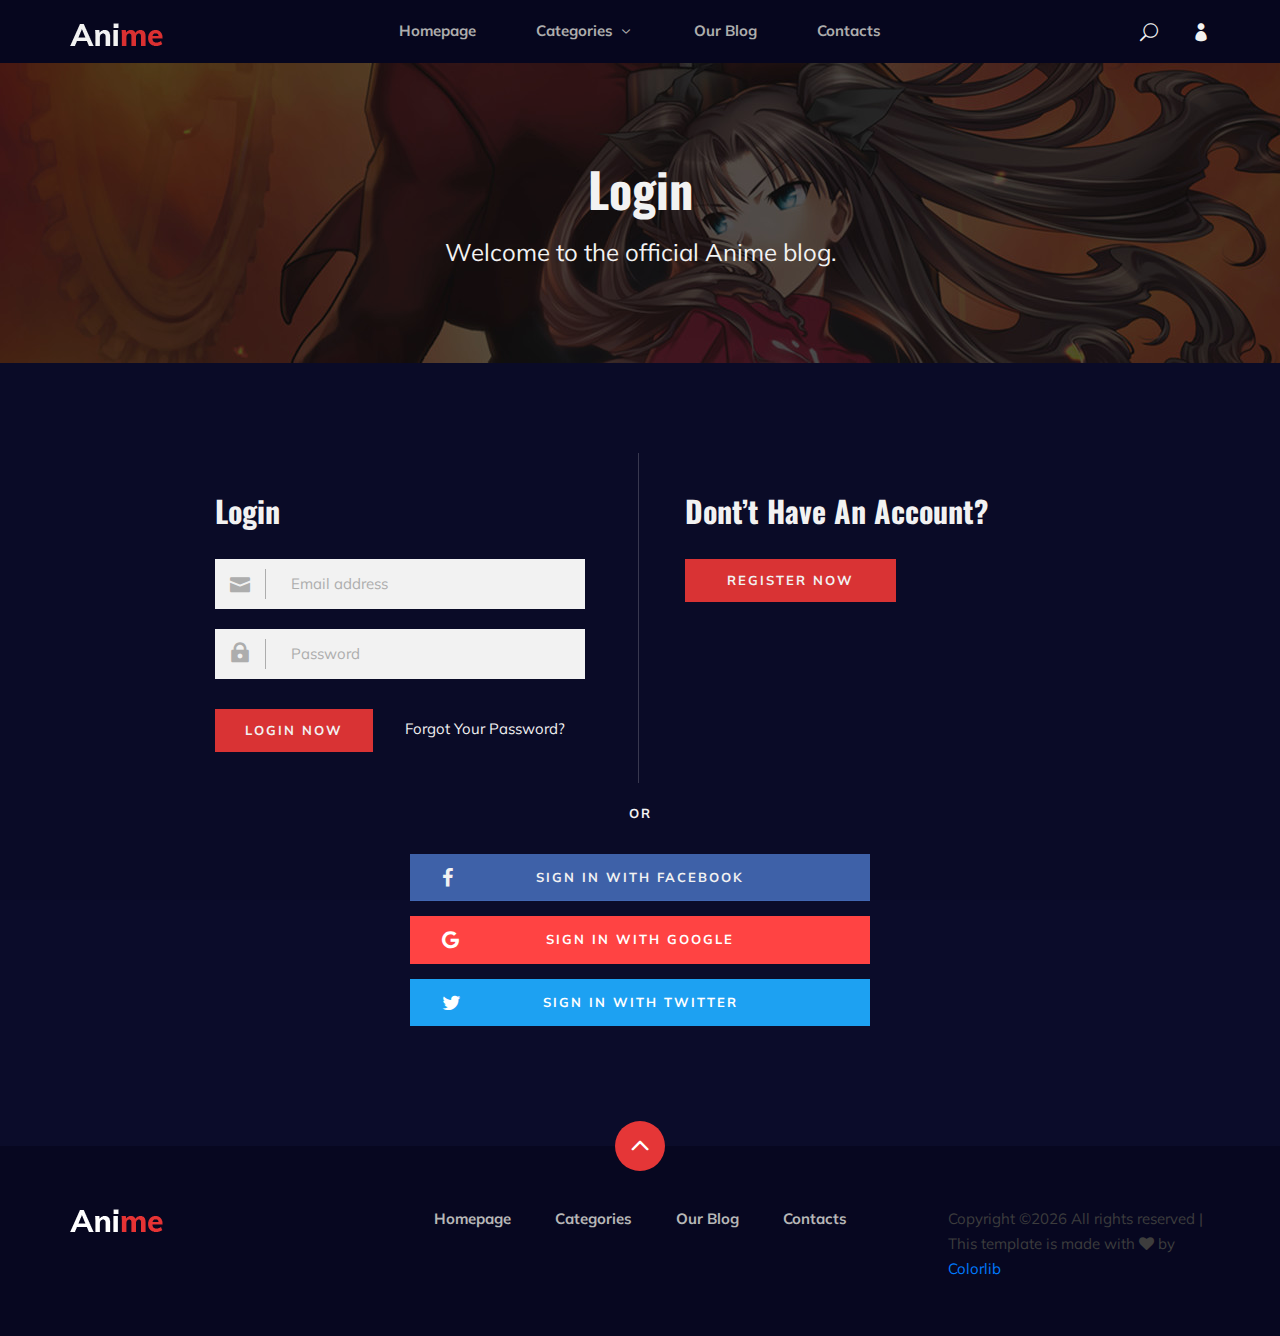
==== login.html @ e021c266 "Add files via upload" ====
<!DOCTYPE html>
<html lang="zxx">

<head>
    <meta charset="UTF-8">
    <meta name="description" content="Anime Template">
    <meta name="keywords" content="Anime, unica, creative, html">
    <meta name="viewport" content="width=device-width, initial-scale=1.0">
    <meta http-equiv="X-UA-Compatible" content="ie=edge">
    <title>Anime | Template</title>

    <!-- Google Font -->
    <link href="https://fonts.googleapis.com/css2?family=Oswald:wght@300;400;500;600;700&display=swap" rel="stylesheet">
    <link href="https://fonts.googleapis.com/css2?family=Mulish:wght@300;400;500;600;700;800;900&display=swap"
    rel="stylesheet">

    <!-- Css Styles -->
    <link rel="stylesheet" href="css/bootstrap.min.css" type="text/css">
    <link rel="stylesheet" href="css/font-awesome.min.css" type="text/css">
    <link rel="stylesheet" href="css/elegant-icons.css" type="text/css">
    <link rel="stylesheet" href="css/plyr.css" type="text/css">
    <link rel="stylesheet" href="css/nice-select.css" type="text/css">
    <link rel="stylesheet" href="css/owl.carousel.min.css" type="text/css">
    <link rel="stylesheet" href="css/slicknav.min.css" type="text/css">
    <link rel="stylesheet" href="css/style.css" type="text/css">
</head>

<body>
    <!-- Page Preloder -->
    <div id="preloder">
        <div class="loader"></div>
    </div>

    <!-- Header Section Begin -->
    <header class="header">
        <div class="container">
            <div class="row">
                <div class="col-lg-2">
                    <div class="header__logo">
                        <a href="./index.html">
                            <img src="img/logo.png" alt="">
                        </a>
                    </div>
                </div>
                <div class="col-lg-8">
                    <div class="header__nav">
                        <nav class="header__menu mobile-menu">
                            <ul>
                                <li><a href="./index.html">Homepage</a></li>
                                <li><a href="./categories.html">Categories <span class="arrow_carrot-down"></span></a>
                                    <ul class="dropdown">
                                        <li><a href="./categories.html">Categories</a></li>
                                        <li><a href="./anime-details.html">Anime Details</a></li>
                                        <li><a href="./anime-watching.html">Anime Watching</a></li>
                                        <li><a href="./blog-details.html">Blog Details</a></li>
                                        <li><a href="./signup.html">Sign Up</a></li>
                                        <li><a href="./login.html">Login</a></li>
                                    </ul>
                                </li>
                                <li><a href="./blog.html">Our Blog</a></li>
                                <li><a href="#">Contacts</a></li>
                            </ul>
                        </nav>
                    </div>
                </div>
                <div class="col-lg-2">
                    <div class="header__right">
                        <a href="#" class="search-switch"><span class="icon_search"></span></a>
                        <a href="./login.html"><span class="icon_profile"></span></a>
                    </div>
                </div>
            </div>
            <div id="mobile-menu-wrap"></div>
        </div>
    </header>
    <!-- Header End -->

    <!-- Normal Breadcrumb Begin -->
    <section class="normal-breadcrumb set-bg" data-setbg="img/normal-breadcrumb.jpg">
        <div class="container">
            <div class="row">
                <div class="col-lg-12 text-center">
                    <div class="normal__breadcrumb__text">
                        <h2>Login</h2>
                        <p>Welcome to the official Anime blog.</p>
                    </div>
                </div>
            </div>
        </div>
    </section>
    <!-- Normal Breadcrumb End -->

    <!-- Login Section Begin -->
    <section class="login spad">
        <div class="container">
            <div class="row">
                <div class="col-lg-6">
                    <div class="login__form">
                        <h3>Login</h3>
                        <form action="#">
                            <div class="input__item">
                                <input type="text" placeholder="Email address">
                                <span class="icon_mail"></span>
                            </div>
                            <div class="input__item">
                                <input type="text" placeholder="Password">
                                <span class="icon_lock"></span>
                            </div>
                            <button type="submit" class="site-btn">Login Now</button>
                        </form>
                        <a href="#" class="forget_pass">Forgot Your Password?</a>
                    </div>
                </div>
                <div class="col-lg-6">
                    <div class="login__register">
                        <h3>Dont’t Have An Account?</h3>
                        <a href="#" class="primary-btn">Register Now</a>
                    </div>
                </div>
            </div>
            <div class="login__social">
                <div class="row d-flex justify-content-center">
                    <div class="col-lg-6">
                        <div class="login__social__links">
                            <span>or</span>
                            <ul>
                                <li><a href="#" class="facebook"><i class="fa fa-facebook"></i> Sign in With
                                Facebook</a></li>
                                <li><a href="#" class="google"><i class="fa fa-google"></i> Sign in With Google</a></li>
                                <li><a href="#" class="twitter"><i class="fa fa-twitter"></i> Sign in With Twitter</a>
                                </li>
                            </ul>
                        </div>
                    </div>
                </div>
            </div>
        </div>
    </section>
    <!-- Login Section End -->

    <!-- Footer Section Begin -->
    <footer class="footer">
        <div class="page-up">
            <a href="#" id="scrollToTopButton"><span class="arrow_carrot-up"></span></a>
        </div>
        <div class="container">
            <div class="row">
                <div class="col-lg-3">
                    <div class="footer__logo">
                        <a href="./index.html"><img src="img/logo.png" alt=""></a>
                    </div>
                </div>
                <div class="col-lg-6">
                    <div class="footer__nav">
                        <ul>
                            <li class="active"><a href="./index.html">Homepage</a></li>
                            <li><a href="./categories.html">Categories</a></li>
                            <li><a href="./blog.html">Our Blog</a></li>
                            <li><a href="#">Contacts</a></li>
                        </ul>
                    </div>
                </div>
                <div class="col-lg-3">
                    <p><!-- Link back to Colorlib can't be removed. Template is licensed under CC BY 3.0. -->
                      Copyright &copy;<script>document.write(new Date().getFullYear());</script> All rights reserved | This template is made with <i class="fa fa-heart" aria-hidden="true"></i> by <a href="https://colorlib.com" target="_blank">Colorlib</a>
                      <!-- Link back to Colorlib can't be removed. Template is licensed under CC BY 3.0. --></p>

                  </div>
              </div>
          </div>
      </footer>
      <!-- Footer Section End -->

      <!-- Search model Begin -->
      <div class="search-model">
        <div class="h-100 d-flex align-items-center justify-content-center">
            <div class="search-close-switch"><i class="icon_close"></i></div>
            <form class="search-model-form">
                <input type="text" id="search-input" placeholder="Search here.....">
            </form>
        </div>
    </div>
    <!-- Search model end -->

    <!-- Js Plugins -->
    <script src="js/jquery-3.3.1.min.js"></script>
    <script src="js/bootstrap.min.js"></script>
    <script src="js/player.js"></script>
    <script src="js/jquery.nice-select.min.js"></script>
    <script src="js/mixitup.min.js"></script>
    <script src="js/jquery.slicknav.js"></script>
    <script src="js/owl.carousel.min.js"></script>
    <script src="js/main.js"></script>


</body>

</html>
---- css/elegant-icons.css ----
@font-face {
	font-family: 'ElegantIcons';
	src:url('../fonts/ElegantIcons.eot');
	src:url('../fonts/ElegantIcons.eot?#iefix') format('embedded-opentype'),
		url('../fonts/ElegantIcons.woff') format('woff'),
		url('../fonts/ElegantIcons.ttf') format('truetype'),
		url('../fonts/ElegantIcons.svg#ElegantIcons') format('svg');
	font-weight: normal;
	font-style: normal;
}

/* Use the following CSS code if you want to use data attributes for inserting your icons */
[data-icon]:before {
	font-family: 'ElegantIcons';
	content: attr(data-icon);
	speak: none;
	font-weight: normal;
	font-variant: normal;
	text-transform: none;
	line-height: 1;
	-webkit-font-smoothing: antialiased;
	-moz-osx-font-smoothing: grayscale;
}

/* Use the following CSS code if you want to have a class per icon */
/*
Instead of a list of all class selectors,
you can use the generic selector below, but it's slower:
[class*="your-class-prefix"] {
*/
.arrow_up, .arrow_down, .arrow_left, .arrow_right, .arrow_left-up, .arrow_right-up, .arrow_right-down, .arrow_left-down, .arrow-up-down, .arrow_up-down_alt, .arrow_left-right_alt, .arrow_left-right, .arrow_expand_alt2, .arrow_expand_alt, .arrow_condense, .arrow_expand, .arrow_move, .arrow_carrot-up, .arrow_carrot-down, .arrow_carrot-left, .arrow_carrot-right, .arrow_carrot-2up, .arrow_carrot-2down, .arrow_carrot-2left, .arrow_carrot-2right, .arrow_carrot-up_alt2, .arrow_carrot-down_alt2, .arrow_carrot-left_alt2, .arrow_carrot-right_alt2, .arrow_carrot-2up_alt2, .arrow_carrot-2down_alt2, .arrow_carrot-2left_alt2, .arrow_carrot-2right_alt2, .arrow_triangle-up, .arrow_triangle-down, .arrow_triangle-left, .arrow_triangle-right, .arrow_triangle-up_alt2, .arrow_triangle-down_alt2, .arrow_triangle-left_alt2, .arrow_triangle-right_alt2, .arrow_back, .icon_minus-06, .icon_plus, .icon_close, .icon_check, .icon_minus_alt2, .icon_plus_alt2, .icon_close_alt2, .icon_check_alt2, .icon_zoom-out_alt, .icon_zoom-in_alt, .icon_search, .icon_box-empty, .icon_box-selected, .icon_minus-box, .icon_plus-box, .icon_box-checked, .icon_circle-empty, .icon_circle-slelected, .icon_stop_alt2, .icon_stop, .icon_pause_alt2, .icon_pause, .icon_menu, .icon_menu-square_alt2, .icon_menu-circle_alt2, .icon_ul, .icon_ol, .icon_adjust-horiz, .icon_adjust-vert, .icon_document_alt, .icon_documents_alt, .icon_pencil, .icon_pencil-edit_alt, .icon_pencil-edit, .icon_folder-alt, .icon_folder-open_alt, .icon_folder-add_alt, .icon_info_alt, .icon_error-oct_alt, .icon_error-circle_alt, .icon_error-triangle_alt, .icon_question_alt2, .icon_question, .icon_comment_alt, .icon_chat_alt, .icon_vol-mute_alt, .icon_volume-low_alt, .icon_volume-high_alt, .icon_quotations, .icon_quotations_alt2, .icon_clock_alt, .icon_lock_alt, .icon_lock-open_alt, .icon_key_alt, .icon_cloud_alt, .icon_cloud-upload_alt, .icon_cloud-download_alt, .icon_image, .icon_images, .icon_lightbulb_alt, .icon_gift_alt, .icon_house_alt, .icon_genius, .icon_mobile, .icon_tablet, .icon_laptop, .icon_desktop, .icon_camera_alt, .icon_mail_alt, .icon_cone_alt, .icon_ribbon_alt, .icon_bag_alt, .icon_creditcard, .icon_cart_alt, .icon_paperclip, .icon_tag_alt, .icon_tags_alt, .icon_trash_alt, .icon_cursor_alt, .icon_mic_alt, .icon_compass_alt, .icon_pin_alt, .icon_pushpin_alt, .icon_map_alt, .icon_drawer_alt, .icon_toolbox_alt, .icon_book_alt, .icon_calendar, .icon_film, .icon_table, .icon_contacts_alt, .icon_headphones, .icon_lifesaver, .icon_piechart, .icon_refresh, .icon_link_alt, .icon_link, .icon_loading, .icon_blocked, .icon_archive_alt, .icon_heart_alt, .icon_star_alt, .icon_star-half_alt, .icon_star, .icon_star-half, .icon_tools, .icon_tool, .icon_cog, .icon_cogs, .arrow_up_alt, .arrow_down_alt, .arrow_left_alt, .arrow_right_alt, .arrow_left-up_alt, .arrow_right-up_alt, .arrow_right-down_alt, .arrow_left-down_alt, .arrow_condense_alt, .arrow_expand_alt3, .arrow_carrot_up_alt, .arrow_carrot-down_alt, .arrow_carrot-left_alt, .arrow_carrot-right_alt, .arrow_carrot-2up_alt, .arrow_carrot-2dwnn_alt, .arrow_carrot-2left_alt, .arrow_carrot-2right_alt, .arrow_triangle-up_alt, .arrow_triangle-down_alt, .arrow_triangle-left_alt, .arrow_triangle-right_alt, .icon_minus_alt, .icon_plus_alt, .icon_close_alt, .icon_check_alt, .icon_zoom-out, .icon_zoom-in, .icon_stop_alt, .icon_menu-square_alt, .icon_menu-circle_alt, .icon_document, .icon_documents, .icon_pencil_alt, .icon_folder, .icon_folder-open, .icon_folder-add, .icon_folder_upload, .icon_folder_download, .icon_info, .icon_error-circle, .icon_error-oct, .icon_error-triangle, .icon_question_alt, .icon_comment, .icon_chat, .icon_vol-mute, .icon_volume-low, .icon_volume-high, .icon_quotations_alt, .icon_clock, .icon_lock, .icon_lock-open, .icon_key, .icon_cloud, .icon_cloud-upload, .icon_cloud-download, .icon_lightbulb, .icon_gift, .icon_house, .icon_camera, .icon_mail, .icon_cone, .icon_ribbon, .icon_bag, .icon_cart, .icon_tag, .icon_tags, .icon_trash, .icon_cursor, .icon_mic, .icon_compass, .icon_pin, .icon_pushpin, .icon_map, .icon_drawer, .icon_toolbox, .icon_book, .icon_contacts, .icon_archive, .icon_heart, .icon_profile, .icon_group, .icon_grid-2x2, .icon_grid-3x3, .icon_music, .icon_pause_alt, .icon_phone, .icon_upload, .icon_download, .social_facebook, .social_twitter, .social_pinterest, .social_googleplus, .social_tumblr, .social_tumbleupon, .social_wordpress, .social_instagram, .social_dribbble, .social_vimeo, .social_linkedin, .social_rss, .social_deviantart, .social_share, .social_myspace, .social_skype, .social_youtube, .social_picassa, .social_googledrive, .social_flickr, .social_blogger, .social_spotify, .social_delicious, .social_facebook_circle, .social_twitter_circle, .social_pinterest_circle, .social_googleplus_circle, .social_tumblr_circle, .social_stumbleupon_circle, .social_wordpress_circle, .social_instagram_circle, .social_dribbble_circle, .social_vimeo_circle, .social_linkedin_circle, .social_rss_circle, .social_deviantart_circle, .social_share_circle, .social_myspace_circle, .social_skype_circle, .social_youtube_circle, .social_picassa_circle, .social_googledrive_alt2, .social_flickr_circle, .social_blogger_circle, .social_spotify_circle, .social_delicious_circle, .social_facebook_square, .social_twitter_square, .social_pinterest_square, .social_googleplus_square, .social_tumblr_square, .social_stumbleupon_square, .social_wordpress_square, .social_instagram_square, .social_dribbble_square, .social_vimeo_square, .social_linkedin_square, .social_rss_square, .social_deviantart_square, .social_share_square, .social_myspace_square, .social_skype_square, .social_youtube_square, .social_picassa_square, .social_googledrive_square, .social_flickr_square, .social_blogger_square, .social_spotify_square, .social_delicious_square, .icon_printer, .icon_calulator, .icon_building, .icon_floppy, .icon_drive, .icon_search-2, .icon_id, .icon_id-2, .icon_puzzle, .icon_like, .icon_dislike, .icon_mug, .icon_currency, .icon_wallet, .icon_pens, .icon_easel, .icon_flowchart, .icon_datareport, .icon_briefcase, .icon_shield, .icon_percent, .icon_globe, .icon_globe-2, .icon_target, .icon_hourglass, .icon_balance, .icon_rook, .icon_printer-alt, .icon_calculator_alt, .icon_building_alt, .icon_floppy_alt, .icon_drive_alt, .icon_search_alt, .icon_id_alt, .icon_id-2_alt, .icon_puzzle_alt, .icon_like_alt, .icon_dislike_alt, .icon_mug_alt, .icon_currency_alt, .icon_wallet_alt, .icon_pens_alt, .icon_easel_alt, .icon_flowchart_alt, .icon_datareport_alt, .icon_briefcase_alt, .icon_shield_alt, .icon_percent_alt, .icon_globe_alt, .icon_clipboard {
	font-family: 'ElegantIcons';
	speak: none;
	font-style: normal;
	font-weight: normal;
	font-variant: normal;
	text-transform: none;
	line-height: 1;
	-webkit-font-smoothing: antialiased;
}
.arrow_up:before {
	content: "\21";
}
.arrow_down:before {
	content: "\22";
}
.arrow_left:before {
	content: "\23";
}
.arrow_right:before {
	content: "\24";
}
.arrow_left-up:before {
	content: "\25";
}
.arrow_right-up:before {
	content: "\26";
}
.arrow_right-down:before {
	content: "\27";
}
.arrow_left-down:before {
	content: "\28";
}
.arrow-up-down:before {
	content: "\29";
}
.arrow_up-down_alt:before {
	content: "\2a";
}
.arrow_left-right_alt:before {
	content: "\2b";
}
.arrow_left-right:before {
	content: "\2c";
}
.arrow_expand_alt2:before {
	content: "\2d";
}
.arrow_expand_alt:before {
	content: "\2e";
}
.arrow_condense:before {
	content: "\2f";
}
.arrow_expand:before {
	content: "\30";
}
.arrow_move:before {
	content: "\31";
}
.arrow_carrot-up:before {
	content: "\32";
}
.arrow_carrot-down:before {
	content: "\33";
}
.arrow_carrot-left:before {
	content: "\34";
}
.arrow_carrot-right:before {
	content: "\35";
}
.arrow_carrot-2up:before {
	content: "\36";
}
.arrow_carrot-2down:before {
	content: "\37";
}
.arrow_carrot-2left:before {
	content: "\38";
}
.arrow_carrot-2right:before {
	content: "\39";
}
.arrow_carrot-up_alt2:before {
	content: "\3a";
}
.arrow_carrot-down_alt2:before {
	content: "\3b";
}
.arrow_carrot-left_alt2:before {
	content: "\3c";
}
.arrow_carrot-right_alt2:before {
	content: "\3d";
}
.arrow_carrot-2up_alt2:before {
	content: "\3e";
}
.arrow_carrot-2down_alt2:before {
	content: "\3f";
}
.arrow_carrot-2left_alt2:before {
	content: "\40";
}
.arrow_carrot-2right_alt2:before {
	content: "\41";
}
.arrow_triangle-up:before {
	content: "\42";
}
.arrow_triangle-down:before {
	content: "\43";
}
.arrow_triangle-left:before {
	content: "\44";
}
.arrow_triangle-right:before {
	content: "\45";
}
.arrow_triangle-up_alt2:before {
	content: "\46";
}
.arrow_triangle-down_alt2:before {
	content: "\47";
}
.arrow_triangle-left_alt2:before {
	content: "\48";
}
.arrow_triangle-right_alt2:before {
	content: "\49";
}
.arrow_back:before {
	content: "\4a";
}
.icon_minus-06:before {
	content: "\4b";
}
.icon_plus:before {
	content: "\4c";
}
.icon_close:before {
	content: "\4d";
}
.icon_check:before {
	content: "\4e";
}
.icon_minus_alt2:before {
	content: "\4f";
}
.icon_plus_alt2:before {
	content: "\50";
}
.icon_close_alt2:before {
	content: "\51";
}
.icon_check_alt2:before {
	content: "\52";
}
.icon_zoom-out_alt:before {
	content: "\53";
}
.icon_zoom-in_alt:before {
	content: "\54";
}
.icon_search:before {
	content: "\55";
}
.icon_box-empty:before {
	content: "\56";
}
.icon_box-selected:before {
	content: "\57";
}
.icon_minus-box:before {
	content: "\58";
}
.icon_plus-box:before {
	content: "\59";
}
.icon_box-checked:before {
	content: "\5a";
}
.icon_circle-empty:before {
	content: "\5b";
}
.icon_circle-slelected:before {
	content: "\5c";
}
.icon_stop_alt2:before {
	content: "\5d";
}
.icon_stop:before {
	content: "\5e";
}
.icon_pause_alt2:before {
	content: "\5f";
}
.icon_pause:before {
	content: "\60";
}
.icon_menu:before {
	content: "\61";
}
.icon_menu-square_alt2:before {
	content: "\62";
}
.icon_menu-circle_alt2:before {
	content: "\63";
}
.icon_ul:before {
	content: "\64";
}
.icon_ol:before {
	content: "\65";
}
.icon_adjust-horiz:before {
	content: "\66";
}
.icon_adjust-vert:before {
	content: "\67";
}
.icon_document_alt:before {
	content: "\68";
}
.icon_documents_alt:before {
	content: "\69";
}
.icon_pencil:before {
	content: "\6a";
}
.icon_pencil-edit_alt:before {
	content: "\6b";
}
.icon_pencil-edit:before {
	content: "\6c";
}
.icon_folder-alt:before {
	content: "\6d";
}
.icon_folder-open_alt:before {
	content: "\6e";
}
.icon_folder-add_alt:before {
	content: "\6f";
}
.icon_info_alt:before {
	content: "\70";
}
.icon_error-oct_alt:before {
	content: "\71";
}
.icon_error-circle_alt:before {
	content: "\72";
}
.icon_error-triangle_alt:before {
	content: "\73";
}
.icon_question_alt2:before {
	content: "\74";
}
.icon_question:before {
	content: "\75";
}
.icon_comment_alt:before {
	content: "\76";
}
.icon_chat_alt:before {
	content: "\77";
}
.icon_vol-mute_alt:before {
	content: "\78";
}
.icon_volume-low_alt:before {
	content: "\79";
}
.icon_volume-high_alt:before {
	content: "\7a";
}
.icon_quotations:before {
	content: "\7b";
}
.icon_quotations_alt2:before {
	content: "\7c";
}
.icon_clock_alt:before {
	content: "\7d";
}
.icon_lock_alt:before {
	content: "\7e";
}
.icon_lock-open_alt:before {
	content: "\e000";
}
.icon_key_alt:before {
	content: "\e001";
}
.icon_cloud_alt:before {
	content: "\e002";
}
.icon_cloud-upload_alt:before {
	content: "\e003";
}
.icon_cloud-download_alt:before {
	content: "\e004";
}
.icon_image:before {
	content: "\e005";
}
.icon_images:before {
	content: "\e006";
}
.icon_lightbulb_alt:before {
	content: "\e007";
}
.icon_gift_alt:before {
	content: "\e008";
}
.icon_house_alt:before {
	content: "\e009";
}
.icon_genius:before {
	content: "\e00a";
}
.icon_mobile:before {
	content: "\e00b";
}
.icon_tablet:before {
	content: "\e00c";
}
.icon_laptop:before {
	content: "\e00d";
}
.icon_desktop:before {
	content: "\e00e";
}
.icon_camera_alt:before {
	content: "\e00f";
}
.icon_mail_alt:before {
	content: "\e010";
}
.icon_cone_alt:before {
	content: "\e011";
}
.icon_ribbon_alt:before {
	content: "\e012";
}
.icon_bag_alt:before {
	content: "\e013";
}
.icon_creditcard:before {
	content: "\e014";
}
.icon_cart_alt:before {
	content: "\e015";
}
.icon_paperclip:before {
	content: "\e016";
}
.icon_tag_alt:before {
	content: "\e017";
}
.icon_tags_alt:before {
	content: "\e018";
}
.icon_trash_alt:before {
	content: "\e019";
}
.icon_cursor_alt:before {
	content: "\e01a";
}
.icon_mic_alt:before {
	content: "\e01b";
}
.icon_compass_alt:before {
	content: "\e01c";
}
.icon_pin_alt:before {
	content: "\e01d";
}
.icon_pushpin_alt:before {
	content: "\e01e";
}
.icon_map_alt:before {
	content: "\e01f";
}
.icon_drawer_alt:before {
	content: "\e020";
}
.icon_toolbox_alt:before {
	content: "\e021";
}
.icon_book_alt:before {
	content: "\e022";
}
.icon_calendar:before {
	content: "\e023";
}
.icon_film:before {
	content: "\e024";
}
.icon_table:before {
	content: "\e025";
}
.icon_contacts_alt:before {
	content: "\e026";
}
.icon_headphones:before {
	content: "\e027";
}
.icon_lifesaver:before {
	content: "\e028";
}
.icon_piechart:before {
	content: "\e029";
}
.icon_refresh:before {
	content: "\e02a";
}
.icon_link_alt:before {
	content: "\e02b";
}
.icon_link:before {
	content: "\e02c";
}
.icon_loading:before {
	content: "\e02d";
}
.icon_blocked:before {
	content: "\e02e";
}
.icon_archive_alt:before {
	content: "\e02f";
}
.icon_heart_alt:before {
	content: "\e030";
}
.icon_star_alt:before {
	content: "\e031";
}
.icon_star-half_alt:before {
	content: "\e032";
}
.icon_star:before {
	content: "\e033";
}
.icon_star-half:before {
	content: "\e034";
}
.icon_tools:before {
	content: "\e035";
}
.icon_tool:before {
	content: "\e036";
}
.icon_cog:before {
	content: "\e037";
}
.icon_cogs:before {
	content: "\e038";
}
.arrow_up_alt:before {
	content: "\e039";
}
.arrow_down_alt:before {
	content: "\e03a";
}
.arrow_left_alt:before {
	content: "\e03b";
}
.arrow_right_alt:before {
	content: "\e03c";
}
.arrow_left-up_alt:before {
	content: "\e03d";
}
.arrow_right-up_alt:before {
	content: "\e03e";
}
.arrow_right-down_alt:before {
	content: "\e03f";
}
.arrow_left-down_alt:before {
	content: "\e040";
}
.arrow_condense_alt:before {
	content: "\e041";
}
.arrow_expand_alt3:before {
	content: "\e042";
}
.arrow_carrot_up_alt:before {
	content: "\e043";
}
.arrow_carrot-down_alt:before {
	content: "\e044";
}
.arrow_carrot-left_alt:before {
	content: "\e045";
}
.arrow_carrot-right_alt:before {
	content: "\e046";
}
.arrow_carrot-2up_alt:before {
	content: "\e047";
}
.arrow_carrot-2dwnn_alt:before {
	content: "\e048";
}
.arrow_carrot-2left_alt:before {
	content: "\e049";
}
.arrow_carrot-2right_alt:before {
	content: "\e04a";
}
.arrow_triangle-up_alt:before {
	content: "\e04b";
}
.arrow_triangle-down_alt:before {
	content: "\e04c";
}
.arrow_triangle-left_alt:before {
	content: "\e04d";
}
.arrow_triangle-right_alt:before {
	content: "\e04e";
}
.icon_minus_alt:before {
	content: "\e04f";
}
.icon_plus_alt:before {
	content: "\e050";
}
.icon_close_alt:before {
	content: "\e051";
}
.icon_check_alt:before {
	content: "\e052";
}
.icon_zoom-out:before {
	content: "\e053";
}
.icon_zoom-in:before {
	content: "\e054";
}
.icon_stop_alt:before {
	content: "\e055";
}
.icon_menu-square_alt:before {
	content: "\e056";
}
.icon_menu-circle_alt:before {
	content: "\e057";
}
.icon_document:before {
	content: "\e058";
}
.icon_documents:before {
	content: "\e059";
}
.icon_pencil_alt:before {
	content: "\e05a";
}
.icon_folder:before {
	content: "\e05b";
}
.icon_folder-open:before {
	content: "\e05c";
}
.icon_folder-add:before {
	content: "\e05d";
}
.icon_folder_upload:before {
	content: "\e05e";
}
.icon_folder_download:before {
	content: "\e05f";
}
.icon_info:before {
	content: "\e060";
}
.icon_error-circle:before {
	content: "\e061";
}
.icon_error-oct:before {
	content: "\e062";
}
.icon_error-triangle:before {
	content: "\e063";
}
.icon_question_alt:before {
	content: "\e064";
}
.icon_comment:before {
	content: "\e065";
}
.icon_chat:before {
	content: "\e066";
}
.icon_vol-mute:before {
	content: "\e067";
}
.icon_volume-low:before {
	content: "\e068";
}
.icon_volume-high:before {
	content: "\e069";
}
.icon_quotations_alt:before {
	content: "\e06a";
}
.icon_clock:before {
	content: "\e06b";
}
.icon_lock:before {
	content: "\e06c";
}
.icon_lock-open:before {
	content: "\e06d";
}
.icon_key:before {
	content: "\e06e";
}
.icon_cloud:before {
	content: "\e06f";
}
.icon_cloud-upload:before {
	content: "\e070";
}
.icon_cloud-download:before {
	content: "\e071";
}
.icon_lightbulb:before {
	content: "\e072";
}
.icon_gift:before {
	content: "\e073";
}
.icon_house:before {
	content: "\e074";
}
.icon_camera:before {
	content: "\e075";
}
.icon_mail:before {
	content: "\e076";
}
.icon_cone:before {
	content: "\e077";
}
.icon_ribbon:before {
	content: "\e078";
}
.icon_bag:before {
	content: "\e079";
}
.icon_cart:before {
	content: "\e07a";
}
.icon_tag:before {
	content: "\e07b";
}
.icon_tags:before {
	content: "\e07c";
}
.icon_trash:before {
	content: "\e07d";
}
.icon_cursor:before {
	content: "\e07e";
}
.icon_mic:before {
	content: "\e07f";
}
.icon_compass:before {
	content: "\e080";
}
.icon_pin:before {
	content: "\e081";
}
.icon_pushpin:before {
	content: "\e082";
}
.icon_map:before {
	content: "\e083";
}
.icon_drawer:before {
	content: "\e084";
}
.icon_toolbox:before {
	content: "\e085";
}
.icon_book:before {
	content: "\e086";
}
.icon_contacts:before {
	content: "\e087";
}
.icon_archive:before {
	content: "\e088";
}
.icon_heart:before {
	content: "\e089";
}
.icon_profile:before {
	content: "\e08a";
}
.icon_group:before {
	content: "\e08b";
}
.icon_grid-2x2:before {
	content: "\e08c";
}
.icon_grid-3x3:before {
	content: "\e08d";
}
.icon_music:before {
	content: "\e08e";
}
.icon_pause_alt:before {
	content: "\e08f";
}
.icon_phone:before {
	content: "\e090";
}
.icon_upload:before {
	content: "\e091";
}
.icon_download:before {
	content: "\e092";
}
.social_facebook:before {
	content: "\e093";
}
.social_twitter:before {
	content: "\e094";
}
.social_pinterest:before {
	content: "\e095";
}
.social_googleplus:before {
	content: "\e096";
}
.social_tumblr:before {
	content: "\e097";
}
.social_tumbleupon:before {
	content: "\e098";
}
.social_wordpress:before {
	content: "\e099";
}
.social_instagram:before {
	content: "\e09a";
}
.social_dribbble:before {
	content: "\e09b";
}
.social_vimeo:before {
	content: "\e09c";
}
.social_linkedin:before {
	content: "\e09d";
}
.social_rss:before {
	content: "\e09e";
}
.social_deviantart:before {
	content: "\e09f";
}
.social_share:before {
	content: "\e0a0";
}
.social_myspace:before {
	content: "\e0a1";
}
.social_skype:before {
	content: "\e0a2";
}
.social_youtube:before {
	content: "\e0a3";
}
.social_picassa:before {
	content: "\e0a4";
}
.social_googledrive:before {
	content: "\e0a5";
}
.social_flickr:before {
	content: "\e0a6";
}
.social_blogger:before {
	content: "\e0a7";
}
.social_spotify:before {
	content: "\e0a8";
}
.social_delicious:before {
	content: "\e0a9";
}
.social_facebook_circle:before {
	content: "\e0aa";
}
.social_twitter_circle:before {
	content: "\e0ab";
}
.social_pinterest_circle:before {
	content: "\e0ac";
}
.social_googleplus_circle:before {
	content: "\e0ad";
}
.social_tumblr_circle:before {
	content: "\e0ae";
}
.social_stumbleupon_circle:before {
	content: "\e0af";
}
.social_wordpress_circle:before {
	content: "\e0b0";
}
.social_instagram_circle:before {
	content: "\e0b1";
}
.social_dribbble_circle:before {
	content: "\e0b2";
}
.social_vimeo_circle:before {
	content: "\e0b3";
}
.social_linkedin_circle:before {
	content: "\e0b4";
}
.social_rss_circle:before {
	content: "\e0b5";
}
.social_deviantart_circle:before {
	content: "\e0b6";
}
.social_share_circle:before {
	content: "\e0b7";
}
.social_myspace_circle:before {
	content: "\e0b8";
}
.social_skype_circle:before {
	content: "\e0b9";
}
.social_youtube_circle:before {
	content: "\e0ba";
}
.social_picassa_circle:before {
	content: "\e0bb";
}
.social_googledrive_alt2:before {
	content: "\e0bc";
}
.social_flickr_circle:before {
	content: "\e0bd";
}
.social_blogger_circle:before {
	content: "\e0be";
}
.social_spotify_circle:before {
	content: "\e0bf";
}
.social_delicious_circle:before {
	content: "\e0c0";
}
.social_facebook_square:before {
	content: "\e0c1";
}
.social_twitter_square:before {
	content: "\e0c2";
}
.social_pinterest_square:before {
	content: "\e0c3";
}
.social_googleplus_square:before {
	content: "\e0c4";
}
.social_tumblr_square:before {
	content: "\e0c5";
}
.social_stumbleupon_square:before {
	content: "\e0c6";
}
.social_wordpress_square:before {
	content: "\e0c7";
}
.social_instagram_square:before {
	content: "\e0c8";
}
.social_dribbble_square:before {
	content: "\e0c9";
}
.social_vimeo_square:before {
	content: "\e0ca";
}
.social_linkedin_square:before {
	content: "\e0cb";
}
.social_rss_square:before {
	content: "\e0cc";
}
.social_deviantart_square:before {
	content: "\e0cd";
}
.social_share_square:before {
	content: "\e0ce";
}
.social_myspace_square:before {
	content: "\e0cf";
}
.social_skype_square:before {
	content: "\e0d0";
}
.social_youtube_square:before {
	content: "\e0d1";
}
.social_picassa_square:before {
	content: "\e0d2";
}
.social_googledrive_square:before {
	content: "\e0d3";
}
.social_flickr_square:before {
	content: "\e0d4";
}
.social_blogger_square:before {
	content: "\e0d5";
}
.social_spotify_square:before {
	content: "\e0d6";
}
.social_delicious_square:before {
	content: "\e0d7";
}
.icon_printer:before {
	content: "\e103";
}
.icon_calulator:before {
	content: "\e0ee";
}
.icon_building:before {
	content: "\e0ef";
}
.icon_floppy:before {
	content: "\e0e8";
}
.icon_drive:before {
	content: "\e0ea";
}
.icon_search-2:before {
	content: "\e101";
}
.icon_id:before {
	content: "\e107";
}
.icon_id-2:before {
	content: "\e108";
}
.icon_puzzle:before {
	content: "\e102";
}
.icon_like:before {
	content: "\e106";
}
.icon_dislike:before {
	content: "\e0eb";
}
.icon_mug:before {
	content: "\e105";
}
.icon_currency:before {
	content: "\e0ed";
}
.icon_wallet:before {
	content: "\e100";
}
.icon_pens:before {
	content: "\e104";
}
.icon_easel:before {
	content: "\e0e9";
}
.icon_flowchart:before {
	content: "\e109";
}
.icon_datareport:before {
	content: "\e0ec";
}
.icon_briefcase:before {
	content: "\e0fe";
}
.icon_shield:before {
	content: "\e0f6";
}
.icon_percent:before {
	content: "\e0fb";
}
.icon_globe:before {
	content: "\e0e2";
}
.icon_globe-2:before {
	content: "\e0e3";
}
.icon_target:before {
	content: "\e0f5";
}
.icon_hourglass:before {
	content: "\e0e1";
}
.icon_balance:before {
	content: "\e0ff";
}
.icon_rook:before {
	content: "\e0f8";
}
.icon_printer-alt:before {
	content: "\e0fa";
}
.icon_calculator_alt:before {
	content: "\e0e7";
}
.icon_building_alt:before {
	content: "\e0fd";
}
.icon_floppy_alt:before {
	content: "\e0e4";
}
.icon_drive_alt:before {
	content: "\e0e5";
}
.icon_search_alt:before {
	content: "\e0f7";
}
.icon_id_alt:before {
	content: "\e0e0";
}
.icon_id-2_alt:before {
	content: "\e0fc";
}
.icon_puzzle_alt:before {
	content: "\e0f9";
}
.icon_like_alt:before {
	content: "\e0dd";
}
.icon_dislike_alt:before {
	content: "\e0f1";
}
.icon_mug_alt:before {
	content: "\e0dc";
}
.icon_currency_alt:before {
	content: "\e0f3";
}
.icon_wallet_alt:before {
	content: "\e0d8";
}
.icon_pens_alt:before {
	content: "\e0db";
}
.icon_easel_alt:before {
	content: "\e0f0";
}
.icon_flowchart_alt:before {
	content: "\e0df";
}
.icon_datareport_alt:before {
	content: "\e0f2";
}
.icon_briefcase_alt:before {
	content: "\e0f4";
}
.icon_shield_alt:before {
	content: "\e0d9";
}
.icon_percent_alt:before {
	content: "\e0da";
}
.icon_globe_alt:before {
	content: "\e0de";
}
.icon_clipboard:before {
	content: "\e0e6";
}


	.glyph {
		float: left;
		text-align: center;
		padding: .75em;
		margin: .4em 1.5em .75em 0;
		width: 6em;
text-shadow: none;
	}
        .glyph_big {
        font-size: 128px;
        color: #59c5dc;
        float: left;
        margin-right: 20px;
        }

        .glyph div { padding-bottom: 10px;}

	.glyph input {
		font-family: consolas, monospace;
		font-size: 12px;
		width: 100%;
		text-align: center;
		border: 0;
		box-shadow: 0 0 0 1px #ccc;
		padding: .2em;
                -moz-border-radius: 5px;
                -webkit-border-radius: 5px;
	}
	.centered {
		margin-left: auto;
		margin-right: auto;
	}
	.glyph .fs1 {
		font-size: 2em;
	}
---- css/plyr.css ----
@keyframes plyr-progress{to{background-position:25px 0;background-position:var(--plyr-progress-loading-size,25px) 0}}@keyframes plyr-popup{0%{opacity:.5;transform:translateY(10px)}to{opacity:1;transform:translateY(0)}}@keyframes plyr-fade-in{from{opacity:0}to{opacity:1}}.plyr{-moz-osx-font-smoothing:grayscale;-webkit-font-smoothing:antialiased;align-items:center;direction:ltr;display:flex;flex-direction:column;font-family:inherit;font-family:var(--plyr-font-family,inherit);font-variant-numeric:tabular-nums;font-weight:400;font-weight:var(--plyr-font-weight-regular,400);height:100%;line-height:1.7;line-height:var(--plyr-line-height,1.7);max-width:100%;min-width:200px;position:relative;text-shadow:none;transition:box-shadow .3s ease;z-index:0}.plyr audio,.plyr iframe,.plyr video{display:block;height:100%;width:100%}.plyr button{font:inherit;line-height:inherit;width:auto}.plyr:focus{outline:0}.plyr--full-ui{box-sizing:border-box}.plyr--full-ui *,.plyr--full-ui ::after,.plyr--full-ui ::before{box-sizing:inherit}.plyr--full-ui a,.plyr--full-ui button,.plyr--full-ui input,.plyr--full-ui label{touch-action:manipulation}.plyr__badge{background:#4a5464;background:var(--plyr-badge-background,#4a5464);border-radius:2px;border-radius:var(--plyr-badge-border-radius,2px);color:#fff;color:var(--plyr-badge-text-color,#fff);font-size:9px;font-size:var(--plyr-font-size-badge,9px);line-height:1;padding:3px 4px}.plyr--full-ui ::-webkit-media-text-track-container{display:none}.plyr__captions{animation:plyr-fade-in .3s ease;bottom:0;display:none;font-size:13px;font-size:var(--plyr-font-size-small,13px);left:0;padding:10px;padding:var(--plyr-control-spacing,10px);position:absolute;text-align:center;transition:transform .4s ease-in-out;width:100%}.plyr__captions span:empty{display:none}@media (min-width:480px){.plyr__captions{font-size:15px;font-size:var(--plyr-font-size-base,15px);padding:calc(10px * 2);padding:calc(var(--plyr-control-spacing,10px) * 2)}}@media (min-width:768px){.plyr__captions{font-size:18px;font-size:var(--plyr-font-size-large,18px)}}.plyr--captions-active .plyr__captions{display:block}.plyr:not(.plyr--hide-controls) .plyr__controls:not(:empty)~.plyr__captions{transform:translateY(calc(10px * -4));transform:translateY(calc(var(--plyr-control-spacing,10px) * -4))}.plyr__caption{background:rgba(0,0,0,.8);background:var(--plyr-captions-background,rgba(0,0,0,.8));border-radius:2px;-webkit-box-decoration-break:clone;box-decoration-break:clone;color:#fff;color:var(--plyr-captions-text-color,#fff);line-height:185%;padding:.2em .5em;white-space:pre-wrap}.plyr__caption div{display:inline}.plyr__control{background:0 0;border:0;border-radius:3px;border-radius:var(--plyr-control-radius,3px);color:inherit;cursor:pointer;flex-shrink:0;overflow:visible;padding:calc(10px * .7);padding:calc(var(--plyr-control-spacing,10px) * .7);position:relative;transition:all .3s ease}.plyr__control svg{display:block;fill:currentColor;height:18px;height:var(--plyr-control-icon-size,18px);pointer-events:none;width:18px;width:var(--plyr-control-icon-size,18px)}.plyr__control:focus{outline:0}.plyr__control.plyr__tab-focus{outline-color:#00b3ff;outline-color:var(--plyr-tab-focus-color,var(--plyr-color-main,var(--plyr-color-main,#00b3ff)));outline-offset:2px;outline-style:dotted;outline-width:3px}a.plyr__control{text-decoration:none}a.plyr__control::after,a.plyr__control::before{display:none}.plyr__control.plyr__control--pressed .icon--not-pressed,.plyr__control.plyr__control--pressed .label--not-pressed,.plyr__control:not(.plyr__control--pressed) .icon--pressed,.plyr__control:not(.plyr__control--pressed) .label--pressed{display:none}.plyr--full-ui ::-webkit-media-controls{display:none}.plyr__controls{align-items:center;display:flex;justify-content:flex-end;text-align:center}.plyr__controls .plyr__progress__container{flex:1;min-width:0}.plyr__controls .plyr__controls__item{margin-left:calc(10px / 4);margin-left:calc(var(--plyr-control-spacing,10px)/ 4)}.plyr__controls .plyr__controls__item:first-child{margin-left:0;margin-right:auto}.plyr__controls .plyr__controls__item.plyr__progress__container{padding-left:calc(10px / 4);padding-left:calc(var(--plyr-control-spacing,10px)/ 4)}.plyr__controls .plyr__controls__item.plyr__time{padding:0 calc(10px / 2);padding:0 calc(var(--plyr-control-spacing,10px)/ 2)}.plyr__controls .plyr__controls__item.plyr__progress__container:first-child,.plyr__controls .plyr__controls__item.plyr__time+.plyr__time,.plyr__controls .plyr__controls__item.plyr__time:first-child{padding-left:0}.plyr__controls:empty{display:none}.plyr [data-plyr=airplay],.plyr [data-plyr=captions],.plyr [data-plyr=fullscreen],.plyr [data-plyr=pip]{display:none}.plyr--airplay-supported [data-plyr=airplay],.plyr--captions-enabled [data-plyr=captions],.plyr--fullscreen-enabled [data-plyr=fullscreen],.plyr--pip-supported [data-plyr=pip]{display:inline-block}.plyr__menu{display:flex;position:relative}.plyr__menu .plyr__control svg{transition:transform .3s ease}.plyr__menu .plyr__control[aria-expanded=true] svg{transform:rotate(90deg)}.plyr__menu .plyr__control[aria-expanded=true] .plyr__tooltip{display:none}.plyr__menu__container{animation:plyr-popup .2s ease;background:rgba(255,255,255,.9);background:var(--plyr-menu-background,rgba(255,255,255,.9));border-radius:4px;bottom:100%;box-shadow:0 1px 2px rgba(0,0,0,.15);box-shadow:var(--plyr-menu-shadow,0 1px 2px rgba(0,0,0,.15));color:#4a5464;color:var(--plyr-menu-color,#4a5464);font-size:15px;font-size:var(--plyr-font-size-base,15px);margin-bottom:10px;position:absolute;right:-3px;text-align:left;white-space:nowrap;z-index:3}.plyr__menu__container>div{overflow:hidden;transition:height .35s cubic-bezier(.4,0,.2,1),width .35s cubic-bezier(.4,0,.2,1)}.plyr__menu__container::after{border:4px solid transparent;border:var(--plyr-menu-arrow-size,4px) solid transparent;border-top-color:rgba(255,255,255,.9);border-top-color:var(--plyr-menu-background,rgba(255,255,255,.9));content:'';height:0;position:absolute;right:calc(((18px / 2) + calc(10px * .7)) - (4px / 2));right:calc(((var(--plyr-control-icon-size,18px)/ 2) + calc(var(--plyr-control-spacing,10px) * .7)) - (var(--plyr-menu-arrow-size,4px)/ 2));top:100%;width:0}.plyr__menu__container [role=menu]{padding:calc(10px * .7);padding:calc(var(--plyr-control-spacing,10px) * .7)}.plyr__menu__container [role=menuitem],.plyr__menu__container [role=menuitemradio]{margin-top:2px}.plyr__menu__container [role=menuitem]:first-child,.plyr__menu__container [role=menuitemradio]:first-child{margin-top:0}.plyr__menu__container .plyr__control{align-items:center;color:#4a5464;color:var(--plyr-menu-color,#4a5464);display:flex;font-size:13px;font-size:var(--plyr-font-size-menu,var(--plyr-font-size-small,13px));padding-bottom:calc(calc(10px * .7)/ 1.5);padding-bottom:calc(calc(var(--plyr-control-spacing,10px) * .7)/ 1.5);padding-left:calc(calc(10px * .7) * 1.5);padding-left:calc(calc(var(--plyr-control-spacing,10px) * .7) * 1.5);padding-right:calc(calc(10px * .7) * 1.5);padding-right:calc(calc(var(--plyr-control-spacing,10px) * .7) * 1.5);padding-top:calc(calc(10px * .7)/ 1.5);padding-top:calc(calc(var(--plyr-control-spacing,10px) * .7)/ 1.5);-webkit-user-select:none;-ms-user-select:none;user-select:none;width:100%}.plyr__menu__container .plyr__control>span{align-items:inherit;display:flex;width:100%}.plyr__menu__container .plyr__control::after{border:4px solid transparent;border:var(--plyr-menu-item-arrow-size,4px) solid transparent;content:'';position:absolute;top:50%;transform:translateY(-50%)}.plyr__menu__container .plyr__control--forward{padding-right:calc(calc(10px * .7) * 4);padding-right:calc(calc(var(--plyr-control-spacing,10px) * .7) * 4)}.plyr__menu__container .plyr__control--forward::after{border-left-color:#728197;border-left-color:var(--plyr-menu-arrow-color,#728197);right:calc((calc(10px * .7) * 1.5) - 4px);right:calc((calc(var(--plyr-control-spacing,10px) * .7) * 1.5) - var(--plyr-menu-item-arrow-size,4px))}.plyr__menu__container .plyr__control--forward.plyr__tab-focus::after,.plyr__menu__container .plyr__control--forward:hover::after{border-left-color:currentColor}.plyr__menu__container .plyr__control--back{font-weight:400;font-weight:var(--plyr-font-weight-regular,400);margin:calc(10px * .7);margin:calc(var(--plyr-control-spacing,10px) * .7);margin-bottom:calc(calc(10px * .7)/ 2);margin-bottom:calc(calc(var(--plyr-control-spacing,10px) * .7)/ 2);padding-left:calc(calc(10px * .7) * 4);padding-left:calc(calc(var(--plyr-control-spacing,10px) * .7) * 4);position:relative;width:calc(100% - (calc(10px * .7) * 2));width:calc(100% - (calc(var(--plyr-control-spacing,10px) * .7) * 2))}.plyr__menu__container .plyr__control--back::after{border-right-color:#728197;border-right-color:var(--plyr-menu-arrow-color,#728197);left:calc((calc(10px * .7) * 1.5) - 4px);left:calc((calc(var(--plyr-control-spacing,10px) * .7) * 1.5) - var(--plyr-menu-item-arrow-size,4px))}.plyr__menu__container .plyr__control--back::before{background:#dcdfe5;background:var(--plyr-menu-back-border-color,#dcdfe5);box-shadow:0 1px 0 #fff;box-shadow:0 1px 0 var(--plyr-menu-back-border-shadow-color,#fff);content:'';height:1px;left:0;margin-top:calc(calc(10px * .7)/ 2);margin-top:calc(calc(var(--plyr-control-spacing,10px) * .7)/ 2);overflow:hidden;position:absolute;right:0;top:100%}.plyr__menu__container .plyr__control--back.plyr__tab-focus::after,.plyr__menu__container .plyr__control--back:hover::after{border-right-color:currentColor}.plyr__menu__container .plyr__control[role=menuitemradio]{padding-left:calc(10px * .7);padding-left:calc(var(--plyr-control-spacing,10px) * .7)}.plyr__menu__container .plyr__control[role=menuitemradio]::after,.plyr__menu__container .plyr__control[role=menuitemradio]::before{border-radius:100%}.plyr__menu__container .plyr__control[role=menuitemradio]::before{background:rgba(0,0,0,.1);content:'';display:block;flex-shrink:0;height:16px;margin-right:10px;margin-right:var(--plyr-control-spacing,10px);transition:all .3s ease;width:16px}.plyr__menu__container .plyr__control[role=menuitemradio]::after{background:#fff;border:0;height:6px;left:12px;opacity:0;top:50%;transform:translateY(-50%) scale(0);transition:transform .3s ease,opacity .3s ease;width:6px}.plyr__menu__container .plyr__control[role=menuitemradio][aria-checked=true]::before{background:#00b3ff;background:var(--plyr-control-toggle-checked-background,var(--plyr-color-main,var(--plyr-color-main,#00b3ff)))}.plyr__menu__container .plyr__control[role=menuitemradio][aria-checked=true]::after{opacity:1;transform:translateY(-50%) scale(1)}.plyr__menu__container .plyr__control[role=menuitemradio].plyr__tab-focus::before,.plyr__menu__container .plyr__control[role=menuitemradio]:hover::before{background:rgba(35,40,47,.1)}.plyr__menu__container .plyr__menu__value{align-items:center;display:flex;margin-left:auto;margin-right:calc((calc(10px * .7) - 2) * -1);margin-right:calc((calc(var(--plyr-control-spacing,10px) * .7) - 2) * -1);overflow:hidden;padding-left:calc(calc(10px * .7) * 3.5);padding-left:calc(calc(var(--plyr-control-spacing,10px) * .7) * 3.5);pointer-events:none}.plyr--full-ui input[type=range]{-webkit-appearance:none;background:0 0;border:0;border-radius:calc(13px * 2);border-radius:calc(var(--plyr-range-thumb-height,13px) * 2);color:#00b3ff;color:var(--plyr-range-fill-background,var(--plyr-color-main,var(--plyr-color-main,#00b3ff)));display:block;height:calc((3px * 2) + 13px);height:calc((var(--plyr-range-thumb-active-shadow-width,3px) * 2) + var(--plyr-range-thumb-height,13px));margin:0;padding:0;transition:box-shadow .3s ease;width:100%}.plyr--full-ui input[type=range]::-webkit-slider-runnable-track{background:0 0;border:0;border-radius:calc(5px / 2);border-radius:calc(var(--plyr-range-track-height,5px)/ 2);height:5px;height:var(--plyr-range-track-height,5px);-webkit-transition:box-shadow .3s ease;transition:box-shadow .3s ease;-webkit-user-select:none;user-select:none;background-image:linear-gradient(to right,currentColor 0,transparent 0);background-image:linear-gradient(to right,currentColor var(--value,0),transparent var(--value,0))}.plyr--full-ui input[type=range]::-webkit-slider-thumb{background:#fff;background:var(--plyr-range-thumb-background,#fff);border:0;border-radius:100%;box-shadow:0 1px 1px rgba(35,40,47,.15),0 0 0 1px rgba(35,40,47,.2);box-shadow:var(--plyr-range-thumb-shadow,0 1px 1px rgba(35,40,47,.15),0 0 0 1px rgba(35,40,47,.2));height:13px;height:var(--plyr-range-thumb-height,13px);position:relative;-webkit-transition:all .2s ease;transition:all .2s ease;width:13px;width:var(--plyr-range-thumb-height,13px);-webkit-appearance:none;margin-top:calc(((13px - 5px)/ 2) * -1);margin-top:calc(((var(--plyr-range-thumb-height,13px) - var(--plyr-range-track-height,5px))/ 2) * -1)}.plyr--full-ui input[type=range]::-moz-range-track{background:0 0;border:0;border-radius:calc(5px / 2);border-radius:calc(var(--plyr-range-track-height,5px)/ 2);height:5px;height:var(--plyr-range-track-height,5px);-moz-transition:box-shadow .3s ease;transition:box-shadow .3s ease;user-select:none}.plyr--full-ui input[type=range]::-moz-range-thumb{background:#fff;background:var(--plyr-range-thumb-background,#fff);border:0;border-radius:100%;box-shadow:0 1px 1px rgba(35,40,47,.15),0 0 0 1px rgba(35,40,47,.2);box-shadow:var(--plyr-range-thumb-shadow,0 1px 1px rgba(35,40,47,.15),0 0 0 1px rgba(35,40,47,.2));height:13px;height:var(--plyr-range-thumb-height,13px);position:relative;-moz-transition:all .2s ease;transition:all .2s ease;width:13px;width:var(--plyr-range-thumb-height,13px)}.plyr--full-ui input[type=range]::-moz-range-progress{background:currentColor;border-radius:calc(5px / 2);border-radius:calc(var(--plyr-range-track-height,5px)/ 2);height:5px;height:var(--plyr-range-track-height,5px)}.plyr--full-ui input[type=range]::-ms-track{background:0 0;border:0;border-radius:calc(5px / 2);border-radius:calc(var(--plyr-range-track-height,5px)/ 2);height:5px;height:var(--plyr-range-track-height,5px);-ms-transition:box-shadow .3s ease;transition:box-shadow .3s ease;-ms-user-select:none;user-select:none;color:transparent}.plyr--full-ui input[type=range]::-ms-fill-upper{background:0 0;border:0;border-radius:calc(5px / 2);border-radius:calc(var(--plyr-range-track-height,5px)/ 2);height:5px;height:var(--plyr-range-track-height,5px);-ms-transition:box-shadow .3s ease;transition:box-shadow .3s ease;-ms-user-select:none;user-select:none}.plyr--full-ui input[type=range]::-ms-fill-lower{background:0 0;border:0;border-radius:calc(5px / 2);border-radius:calc(var(--plyr-range-track-height,5px)/ 2);height:5px;height:var(--plyr-range-track-height,5px);-ms-transition:box-shadow .3s ease;transition:box-shadow .3s ease;-ms-user-select:none;user-select:none;background:currentColor}.plyr--full-ui input[type=range]::-ms-thumb{background:#fff;background:var(--plyr-range-thumb-background,#fff);border:0;border-radius:100%;box-shadow:0 1px 1px rgba(35,40,47,.15),0 0 0 1px rgba(35,40,47,.2);box-shadow:var(--plyr-range-thumb-shadow,0 1px 1px rgba(35,40,47,.15),0 0 0 1px rgba(35,40,47,.2));height:13px;height:var(--plyr-range-thumb-height,13px);position:relative;-ms-transition:all .2s ease;transition:all .2s ease;width:13px;width:var(--plyr-range-thumb-height,13px);margin-top:0}.plyr--full-ui input[type=range]::-ms-tooltip{display:none}.plyr--full-ui input[type=range]:focus{outline:0}.plyr--full-ui input[type=range]::-moz-focus-outer{border:0}.plyr--full-ui input[type=range].plyr__tab-focus::-webkit-slider-runnable-track{outline-color:#00b3ff;outline-color:var(--plyr-tab-focus-color,var(--plyr-color-main,var(--plyr-color-main,#00b3ff)));outline-offset:2px;outline-style:dotted;outline-width:3px}.plyr--full-ui input[type=range].plyr__tab-focus::-moz-range-track{outline-color:#00b3ff;outline-color:var(--plyr-tab-focus-color,var(--plyr-color-main,var(--plyr-color-main,#00b3ff)));outline-offset:2px;outline-style:dotted;outline-width:3px}.plyr--full-ui input[type=range].plyr__tab-focus::-ms-track{outline-color:#00b3ff;outline-color:var(--plyr-tab-focus-color,var(--plyr-color-main,var(--plyr-color-main,#00b3ff)));outline-offset:2px;outline-style:dotted;outline-width:3px}.plyr__poster{background-color:#000;background-position:50% 50%;background-repeat:no-repeat;background-size:contain;height:100%;left:0;opacity:0;position:absolute;top:0;transition:opacity .2s ease;width:100%;z-index:1}.plyr--stopped.plyr__poster-enabled .plyr__poster{opacity:1}.plyr__time{font-size:13px;font-size:var(--plyr-font-size-time,var(--plyr-font-size-small,13px))}.plyr__time+.plyr__time::before{content:'\2044';margin-right:10px;margin-right:var(--plyr-control-spacing,10px)}@media (max-width:calc(768px - 1)){.plyr__time+.plyr__time{display:none}}.plyr__tooltip{background:rgba(255,255,255,.9);background:var(--plyr-tooltip-background,rgba(255,255,255,.9));border-radius:3px;border-radius:var(--plyr-tooltip-radius,3px);bottom:100%;box-shadow:0 1px 2px rgba(0,0,0,.15);box-shadow:var(--plyr-tooltip-shadow,0 1px 2px rgba(0,0,0,.15));color:#4a5464;color:var(--plyr-tooltip-color,#4a5464);font-size:13px;font-size:var(--plyr-font-size-small,13px);font-weight:400;font-weight:var(--plyr-font-weight-regular,400);left:50%;line-height:1.3;margin-bottom:calc(calc(10px / 2) * 2);margin-bottom:calc(calc(var(--plyr-control-spacing,10px)/ 2) * 2);opacity:0;padding:calc(10px / 2) calc(calc(10px / 2) * 1.5);padding:calc(var(--plyr-control-spacing,10px)/ 2) calc(calc(var(--plyr-control-spacing,10px)/ 2) * 1.5);pointer-events:none;position:absolute;transform:translate(-50%,10px) scale(.8);transform-origin:50% 100%;transition:transform .2s .1s ease,opacity .2s .1s ease;white-space:nowrap;z-index:2}.plyr__tooltip::before{border-left:4px solid transparent;border-left:var(--plyr-tooltip-arrow-size,4px) solid transparent;border-right:4px solid transparent;border-right:var(--plyr-tooltip-arrow-size,4px) solid transparent;border-top:4px solid rgba(255,255,255,.9);border-top:var(--plyr-tooltip-arrow-size,4px) solid var(--plyr-tooltip-background,rgba(255,255,255,.9));bottom:calc(4px * -1);bottom:calc(var(--plyr-tooltip-arrow-size,4px) * -1);content:'';height:0;left:50%;position:absolute;transform:translateX(-50%);width:0;z-index:2}.plyr .plyr__control.plyr__tab-focus .plyr__tooltip,.plyr .plyr__control:hover .plyr__tooltip,.plyr__tooltip--visible{opacity:1;transform:translate(-50%,0) scale(1)}.plyr .plyr__control:hover .plyr__tooltip{z-index:3}.plyr__controls>.plyr__control:first-child .plyr__tooltip,.plyr__controls>.plyr__control:first-child+.plyr__control .plyr__tooltip{left:0;transform:translate(0,10px) scale(.8);transform-origin:0 100%}.plyr__controls>.plyr__control:first-child .plyr__tooltip::before,.plyr__controls>.plyr__control:first-child+.plyr__control .plyr__tooltip::before{left:calc((18px / 2) + calc(10px * .7));left:calc((var(--plyr-control-icon-size,18px)/ 2) + calc(var(--plyr-control-spacing,10px) * .7))}.plyr__controls>.plyr__control:last-child .plyr__tooltip{left:auto;right:0;transform:translate(0,10px) scale(.8);transform-origin:100% 100%}.plyr__controls>.plyr__control:last-child .plyr__tooltip::before{left:auto;right:calc((18px / 2) + calc(10px * .7));right:calc((var(--plyr-control-icon-size,18px)/ 2) + calc(var(--plyr-control-spacing,10px) * .7));transform:translateX(50%)}.plyr__controls>.plyr__control:first-child .plyr__tooltip--visible,.plyr__controls>.plyr__control:first-child+.plyr__control .plyr__tooltip--visible,.plyr__controls>.plyr__control:first-child+.plyr__control.plyr__tab-focus .plyr__tooltip,.plyr__controls>.plyr__control:first-child+.plyr__control:hover .plyr__tooltip,.plyr__controls>.plyr__control:first-child.plyr__tab-focus .plyr__tooltip,.plyr__controls>.plyr__control:first-child:hover .plyr__tooltip,.plyr__controls>.plyr__control:last-child .plyr__tooltip--visible,.plyr__controls>.plyr__control:last-child.plyr__tab-focus .plyr__tooltip,.plyr__controls>.plyr__control:last-child:hover .plyr__tooltip{transform:translate(0,0) scale(1)}.plyr__progress{left:calc(13px * .5);left:calc(var(--plyr-range-thumb-height,13px) * .5);margin-right:13px;margin-right:var(--plyr-range-thumb-height,13px);position:relative}.plyr__progress input[type=range],.plyr__progress__buffer{margin-left:calc(13px * -.5);margin-left:calc(var(--plyr-range-thumb-height,13px) * -.5);margin-right:calc(13px * -.5);margin-right:calc(var(--plyr-range-thumb-height,13px) * -.5);width:calc(100% + 13px);width:calc(100% + var(--plyr-range-thumb-height,13px))}.plyr__progress input[type=range]{position:relative;z-index:2}.plyr__progress .plyr__tooltip{font-size:13px;font-size:var(--plyr-font-size-time,var(--plyr-font-size-small,13px));left:0}.plyr__progress__buffer{-webkit-appearance:none;background:0 0;border:0;border-radius:100px;height:5px;height:var(--plyr-range-track-height,5px);left:0;margin-top:calc((5px / 2) * -1);margin-top:calc((var(--plyr-range-track-height,5px)/ 2) * -1);padding:0;position:absolute;top:50%}.plyr__progress__buffer::-webkit-progress-bar{background:0 0}.plyr__progress__buffer::-webkit-progress-value{background:currentColor;border-radius:100px;min-width:5px;min-width:var(--plyr-range-track-height,5px);-webkit-transition:width .2s ease;transition:width .2s ease}.plyr__progress__buffer::-moz-progress-bar{background:currentColor;border-radius:100px;min-width:5px;min-width:var(--plyr-range-track-height,5px);-moz-transition:width .2s ease;transition:width .2s ease}.plyr__progress__buffer::-ms-fill{border-radius:100px;-ms-transition:width .2s ease;transition:width .2s ease}.plyr--loading .plyr__progress__buffer{animation:plyr-progress 1s linear infinite;background-image:linear-gradient(-45deg,rgba(35,40,47,.6) 25%,transparent 25%,transparent 50%,rgba(35,40,47,.6) 50%,rgba(35,40,47,.6) 75%,transparent 75%,transparent);background-image:linear-gradient(-45deg,var(--plyr-progress-loading-background,rgba(35,40,47,.6)) 25%,transparent 25%,transparent 50%,var(--plyr-progress-loading-background,rgba(35,40,47,.6)) 50%,var(--plyr-progress-loading-background,rgba(35,40,47,.6)) 75%,transparent 75%,transparent);background-repeat:repeat-x;background-size:25px 25px;background-size:var(--plyr-progress-loading-size,25px) var(--plyr-progress-loading-size,25px);color:transparent}.plyr--video.plyr--loading .plyr__progress__buffer{background-color:rgba(255,255,255,.25);background-color:var(--plyr-video-progress-buffered-background,rgba(255,255,255,.25))}.plyr--audio.plyr--loading .plyr__progress__buffer{background-color:rgba(193,200,209,.6);background-color:var(--plyr-audio-progress-buffered-background,rgba(193,200,209,.6))}.plyr__volume{align-items:center;display:flex;max-width:110px;min-width:80px;position:relative;width:20%}.plyr__volume input[type=range]{margin-left:calc(10px / 2);margin-left:calc(var(--plyr-control-spacing,10px)/ 2);margin-right:calc(10px / 2);margin-right:calc(var(--plyr-control-spacing,10px)/ 2);position:relative;z-index:2}.plyr--is-ios .plyr__volume{min-width:0;width:auto}.plyr--audio{display:block}.plyr--audio .plyr__controls{background:#fff;background:var(--plyr-audio-controls-background,#fff);border-radius:inherit;color:#4a5464;color:var(--plyr-audio-control-color,#4a5464);padding:10px;padding:var(--plyr-control-spacing,10px)}.plyr--audio .plyr__control.plyr__tab-focus,.plyr--audio .plyr__control:hover,.plyr--audio .plyr__control[aria-expanded=true]{background:#00b3ff;background:var(--plyr-audio-control-background-hover,var(--plyr-color-main,var(--plyr-color-main,#00b3ff)));color:#fff;color:var(--plyr-audio-control-color-hover,#fff)}.plyr--full-ui.plyr--audio input[type=range]::-webkit-slider-runnable-track{background-color:rgba(193,200,209,.6);background-color:var(--plyr-audio-range-track-background,var(--plyr-audio-progress-buffered-background,rgba(193,200,209,.6)))}.plyr--full-ui.plyr--audio input[type=range]::-moz-range-track{background-color:rgba(193,200,209,.6);background-color:var(--plyr-audio-range-track-background,var(--plyr-audio-progress-buffered-background,rgba(193,200,209,.6)))}.plyr--full-ui.plyr--audio input[type=range]::-ms-track{background-color:rgba(193,200,209,.6);background-color:var(--plyr-audio-range-track-background,var(--plyr-audio-progress-buffered-background,rgba(193,200,209,.6)))}.plyr--full-ui.plyr--audio input[type=range]:active::-webkit-slider-thumb{box-shadow:0 1px 1px rgba(35,40,47,.15),0 0 0 1px rgba(35,40,47,.2),0 0 0 3px rgba(35,40,47,.1);box-shadow:var(--plyr-range-thumb-shadow,0 1px 1px rgba(35,40,47,.15),0 0 0 1px rgba(35,40,47,.2)),0 0 0 var(--plyr-range-thumb-active-shadow-width,3px) var(--plyr-audio-range-thumb-active-shadow-color,rgba(35,40,47,.1))}.plyr--full-ui.plyr--audio input[type=range]:active::-moz-range-thumb{box-shadow:0 1px 1px rgba(35,40,47,.15),0 0 0 1px rgba(35,40,47,.2),0 0 0 3px rgba(35,40,47,.1);box-shadow:var(--plyr-range-thumb-shadow,0 1px 1px rgba(35,40,47,.15),0 0 0 1px rgba(35,40,47,.2)),0 0 0 var(--plyr-range-thumb-active-shadow-width,3px) var(--plyr-audio-range-thumb-active-shadow-color,rgba(35,40,47,.1))}.plyr--full-ui.plyr--audio input[type=range]:active::-ms-thumb{box-shadow:0 1px 1px rgba(35,40,47,.15),0 0 0 1px rgba(35,40,47,.2),0 0 0 3px rgba(35,40,47,.1);box-shadow:var(--plyr-range-thumb-shadow,0 1px 1px rgba(35,40,47,.15),0 0 0 1px rgba(35,40,47,.2)),0 0 0 var(--plyr-range-thumb-active-shadow-width,3px) var(--plyr-audio-range-thumb-active-shadow-color,rgba(35,40,47,.1))}.plyr--audio .plyr__progress__buffer{color:rgba(193,200,209,.6);color:var(--plyr-audio-progress-buffered-background,rgba(193,200,209,.6))}.plyr--video{background:#000;overflow:hidden}.plyr--video.plyr--menu-open{overflow:visible}.plyr__video-wrapper{background:#000;height:100%;margin:auto;overflow:hidden;position:relative;width:100%}.plyr__video-embed,.plyr__video-wrapper--fixed-ratio{height:0;padding-bottom:56.25%}.plyr__video-embed iframe,.plyr__video-wrapper--fixed-ratio video{border:0;left:0;position:absolute;top:0}.plyr--full-ui .plyr__video-embed>.plyr__video-embed__container{padding-bottom:240%;position:relative;transform:translateY(-38.28125%)}.plyr--video .plyr__controls{background:linear-gradient(rgba(0,0,0,0),rgba(0,0,0,.75));background:var(--plyr-video-controls-background,linear-gradient(rgba(0,0,0,0),rgba(0,0,0,.75)));border-bottom-left-radius:inherit;border-bottom-right-radius:inherit;bottom:0;color:#fff;color:var(--plyr-video-control-color,#fff);left:0;padding:calc(10px / 2);padding:calc(var(--plyr-control-spacing,10px)/ 2);padding-top:calc(10px * 2);padding-top:calc(var(--plyr-control-spacing,10px) * 2);position:absolute;right:0;transition:opacity .4s ease-in-out,transform .4s ease-in-out;z-index:3}@media (min-width:480px){.plyr--video .plyr__controls{padding:10px;padding:var(--plyr-control-spacing,10px);padding-top:calc(10px * 3.5);padding-top:calc(var(--plyr-control-spacing,10px) * 3.5)}}.plyr--video.plyr--hide-controls .plyr__controls{opacity:0;pointer-events:none;transform:translateY(100%)}.plyr--video .plyr__control.plyr__tab-focus,.plyr--video .plyr__control:hover,.plyr--video .plyr__control[aria-expanded=true]{background:#00b3ff;background:var(--plyr-video-control-background-hover,var(--plyr-color-main,var(--plyr-color-main,#00b3ff)));color:#fff;color:var(--plyr-video-control-color-hover,#fff)}.plyr__control--overlaid{background:#00b3ff;background:var(--plyr-video-control-background-hover,var(--plyr-color-main,var(--plyr-color-main,#00b3ff)));border:0;border-radius:100%;color:#fff;color:var(--plyr-video-control-color,#fff);display:none;left:50%;opacity:.9;padding:calc(10px * 1.5);padding:calc(var(--plyr-control-spacing,10px) * 1.5);position:absolute;top:50%;transform:translate(-50%,-50%);transition:.3s;z-index:2}.plyr__control--overlaid svg{left:2px;position:relative}.plyr__control--overlaid:focus,.plyr__control--overlaid:hover{opacity:1}.plyr--playing .plyr__control--overlaid{opacity:0;visibility:hidden}.plyr--full-ui.plyr--video .plyr__control--overlaid{display:block}.plyr--full-ui.plyr--video input[type=range]::-webkit-slider-runnable-track{background-color:rgba(255,255,255,.25);background-color:var(--plyr-video-range-track-background,var(--plyr-video-progress-buffered-background,rgba(255,255,255,.25)))}.plyr--full-ui.plyr--video input[type=range]::-moz-range-track{background-color:rgba(255,255,255,.25);background-color:var(--plyr-video-range-track-background,var(--plyr-video-progress-buffered-background,rgba(255,255,255,.25)))}.plyr--full-ui.plyr--video input[type=range]::-ms-track{background-color:rgba(255,255,255,.25);background-color:var(--plyr-video-range-track-background,var(--plyr-video-progress-buffered-background,rgba(255,255,255,.25)))}.plyr--full-ui.plyr--video input[type=range]:active::-webkit-slider-thumb{box-shadow:0 1px 1px rgba(35,40,47,.15),0 0 0 1px rgba(35,40,47,.2),0 0 0 3px rgba(255,255,255,.5);box-shadow:var(--plyr-range-thumb-shadow,0 1px 1px rgba(35,40,47,.15),0 0 0 1px rgba(35,40,47,.2)),0 0 0 var(--plyr-range-thumb-active-shadow-width,3px) var(--plyr-audio-range-thumb-active-shadow-color,rgba(255,255,255,.5))}.plyr--full-ui.plyr--video input[type=range]:active::-moz-range-thumb{box-shadow:0 1px 1px rgba(35,40,47,.15),0 0 0 1px rgba(35,40,47,.2),0 0 0 3px rgba(255,255,255,.5);box-shadow:var(--plyr-range-thumb-shadow,0 1px 1px rgba(35,40,47,.15),0 0 0 1px rgba(35,40,47,.2)),0 0 0 var(--plyr-range-thumb-active-shadow-width,3px) var(--plyr-audio-range-thumb-active-shadow-color,rgba(255,255,255,.5))}.plyr--full-ui.plyr--video input[type=range]:active::-ms-thumb{box-shadow:0 1px 1px rgba(35,40,47,.15),0 0 0 1px rgba(35,40,47,.2),0 0 0 3px rgba(255,255,255,.5);box-shadow:var(--plyr-range-thumb-shadow,0 1px 1px rgba(35,40,47,.15),0 0 0 1px rgba(35,40,47,.2)),0 0 0 var(--plyr-range-thumb-active-shadow-width,3px) var(--plyr-audio-range-thumb-active-shadow-color,rgba(255,255,255,.5))}.plyr--video .plyr__progress__buffer{color:rgba(255,255,255,.25);color:var(--plyr-video-progress-buffered-background,rgba(255,255,255,.25))}.plyr:-webkit-full-screen{background:#000;border-radius:0!important;height:100%;margin:0;width:100%}.plyr:-ms-fullscreen{background:#000;border-radius:0!important;height:100%;margin:0;width:100%}.plyr:fullscreen{background:#000;border-radius:0!important;height:100%;margin:0;width:100%}.plyr:-webkit-full-screen video{height:100%}.plyr:-ms-fullscreen video{height:100%}.plyr:fullscreen video{height:100%}.plyr:-webkit-full-screen .plyr__video-wrapper{height:100%;position:static}.plyr:-ms-fullscreen .plyr__video-wrapper{height:100%;position:static}.plyr:fullscreen .plyr__video-wrapper{height:100%;position:static}.plyr:-webkit-full-screen.plyr--vimeo .plyr__video-wrapper{height:0;position:relative}.plyr:-ms-fullscreen.plyr--vimeo .plyr__video-wrapper{height:0;position:relative}.plyr:fullscreen.plyr--vimeo .plyr__video-wrapper{height:0;position:relative}.plyr:-webkit-full-screen .plyr__control .icon--exit-fullscreen{display:block}.plyr:-ms-fullscreen .plyr__control .icon--exit-fullscreen{display:block}.plyr:fullscreen .plyr__control .icon--exit-fullscreen{display:block}.plyr:-webkit-full-screen .plyr__control .icon--exit-fullscreen+svg{display:none}.plyr:-ms-fullscreen .plyr__control .icon--exit-fullscreen+svg{display:none}.plyr:fullscreen .plyr__control .icon--exit-fullscreen+svg{display:none}.plyr:-webkit-full-screen.plyr--hide-controls{cursor:none}.plyr:-ms-fullscreen.plyr--hide-controls{cursor:none}.plyr:fullscreen.plyr--hide-controls{cursor:none}@media (min-width:1024px){.plyr:-webkit-full-screen .plyr__captions{font-size:21px;font-size:var(--plyr-font-size-xlarge,21px)}.plyr:-ms-fullscreen .plyr__captions{font-size:21px;font-size:var(--plyr-font-size-xlarge,21px)}.plyr:fullscreen .plyr__captions{font-size:21px;font-size:var(--plyr-font-size-xlarge,21px)}}.plyr:-webkit-full-screen{background:#000;border-radius:0!important;height:100%;margin:0;width:100%}.plyr:-webkit-full-screen video{height:100%}.plyr:-webkit-full-screen .plyr__video-wrapper{height:100%;position:static}.plyr:-webkit-full-screen.plyr--vimeo .plyr__video-wrapper{height:0;position:relative}.plyr:-webkit-full-screen .plyr__control .icon--exit-fullscreen{display:block}.plyr:-webkit-full-screen .plyr__control .icon--exit-fullscreen+svg{display:none}.plyr:-webkit-full-screen.plyr--hide-controls{cursor:none}@media (min-width:1024px){.plyr:-webkit-full-screen .plyr__captions{font-size:21px;font-size:var(--plyr-font-size-xlarge,21px)}}.plyr:-moz-full-screen{background:#000;border-radius:0!important;height:100%;margin:0;width:100%}.plyr:-moz-full-screen video{height:100%}.plyr:-moz-full-screen .plyr__video-wrapper{height:100%;position:static}.plyr:-moz-full-screen.plyr--vimeo .plyr__video-wrapper{height:0;position:relative}.plyr:-moz-full-screen .plyr__control .icon--exit-fullscreen{display:block}.plyr:-moz-full-screen .plyr__control .icon--exit-fullscreen+svg{display:none}.plyr:-moz-full-screen.plyr--hide-controls{cursor:none}@media (min-width:1024px){.plyr:-moz-full-screen .plyr__captions{font-size:21px;font-size:var(--plyr-font-size-xlarge,21px)}}.plyr:-ms-fullscreen{background:#000;border-radius:0!important;height:100%;margin:0;width:100%}.plyr:-ms-fullscreen video{height:100%}.plyr:-ms-fullscreen .plyr__video-wrapper{height:100%;position:static}.plyr:-ms-fullscreen.plyr--vimeo .plyr__video-wrapper{height:0;position:relative}.plyr:-ms-fullscreen .plyr__control .icon--exit-fullscreen{display:block}.plyr:-ms-fullscreen .plyr__control .icon--exit-fullscreen+svg{display:none}.plyr:-ms-fullscreen.plyr--hide-controls{cursor:none}@media (min-width:1024px){.plyr:-ms-fullscreen .plyr__captions{font-size:21px;font-size:var(--plyr-font-size-xlarge,21px)}}.plyr--fullscreen-fallback{background:#000;border-radius:0!important;height:100%;margin:0;width:100%;bottom:0;display:block;left:0;position:fixed;right:0;top:0;z-index:10000000}.plyr--fullscreen-fallback video{height:100%}.plyr--fullscreen-fallback .plyr__video-wrapper{height:100%;position:static}.plyr--fullscreen-fallback.plyr--vimeo .plyr__video-wrapper{height:0;position:relative}.plyr--fullscreen-fallback .plyr__control .icon--exit-fullscreen{display:block}.plyr--fullscreen-fallback .plyr__control .icon--exit-fullscreen+svg{display:none}.plyr--fullscreen-fallback.plyr--hide-controls{cursor:none}@media (min-width:1024px){.plyr--fullscreen-fallback .plyr__captions{font-size:21px;font-size:var(--plyr-font-size-xlarge,21px)}}.plyr__ads{border-radius:inherit;bottom:0;cursor:pointer;left:0;overflow:hidden;position:absolute;right:0;top:0;z-index:-1}.plyr__ads>div,.plyr__ads>div iframe{height:100%;position:absolute;width:100%}.plyr__ads::after{background:#23282f;border-radius:2px;bottom:10px;bottom:var(--plyr-control-spacing,10px);color:#fff;content:attr(data-badge-text);font-size:11px;padding:2px 6px;pointer-events:none;position:absolute;right:10px;right:var(--plyr-control-spacing,10px);z-index:3}.plyr__ads::after:empty{display:none}.plyr__cues{background:currentColor;display:block;height:5px;height:var(--plyr-range-track-height,5px);left:0;margin:-var(--plyr-range-track-height,5px)/2 0 0;opacity:.8;position:absolute;top:50%;width:3px;z-index:3}.plyr__preview-thumb{background-color:rgba(255,255,255,.9);background-color:var(--plyr-tooltip-background,rgba(255,255,255,.9));border-radius:3px;bottom:100%;box-shadow:0 1px 2px rgba(0,0,0,.15);box-shadow:var(--plyr-tooltip-shadow,0 1px 2px rgba(0,0,0,.15));margin-bottom:calc(calc(10px / 2) * 2);margin-bottom:calc(calc(var(--plyr-control-spacing,10px)/ 2) * 2);opacity:0;padding:3px;padding:var(--plyr-tooltip-radius,3px);pointer-events:none;position:absolute;transform:translate(0,10px) scale(.8);transform-origin:50% 100%;transition:transform .2s .1s ease,opacity .2s .1s ease;z-index:2}.plyr__preview-thumb--is-shown{opacity:1;transform:translate(0,0) scale(1)}.plyr__preview-thumb::before{border-left:4px solid transparent;border-left:var(--plyr-tooltip-arrow-size,4px) solid transparent;border-right:4px solid transparent;border-right:var(--plyr-tooltip-arrow-size,4px) solid transparent;border-top:4px solid rgba(255,255,255,.9);border-top:var(--plyr-tooltip-arrow-size,4px) solid var(--plyr-tooltip-background,rgba(255,255,255,.9));bottom:calc(4px * -1);bottom:calc(var(--plyr-tooltip-arrow-size,4px) * -1);content:'';height:0;left:50%;position:absolute;transform:translateX(-50%);width:0;z-index:2}.plyr__preview-thumb__image-container{background:#c1c8d1;border-radius:calc(3px - 1px);border-radius:calc(var(--plyr-tooltip-radius,3px) - 1px);overflow:hidden;position:relative;z-index:0}.plyr__preview-thumb__image-container img{height:100%;left:0;max-height:none;max-width:none;position:absolute;top:0;width:100%}.plyr__preview-thumb__time-container{bottom:6px;left:0;position:absolute;right:0;white-space:nowrap;z-index:3}.plyr__preview-thumb__time-container span{background-color:rgba(0,0,0,.55);border-radius:calc(3px - 1px);border-radius:calc(var(--plyr-tooltip-radius,3px) - 1px);color:#fff;font-size:13px;font-size:var(--plyr-font-size-time,var(--plyr-font-size-small,13px));padding:3px 6px}.plyr__preview-scrubbing{bottom:0;filter:blur(1px);height:100%;left:0;margin:auto;opacity:0;overflow:hidden;pointer-events:none;position:absolute;right:0;top:0;transition:opacity .3s ease;width:100%;z-index:1}.plyr__preview-scrubbing--is-shown{opacity:1}.plyr__preview-scrubbing img{height:100%;left:0;max-height:none;max-width:none;object-fit:contain;position:absolute;top:0;width:100%}.plyr--no-transition{transition:none!important}.plyr__sr-only{clip:rect(1px,1px,1px,1px);overflow:hidden;border:0!important;height:1px!important;padding:0!important;position:absolute!important;width:1px!important}.plyr [hidden]{display:none!important}
---- css/nice-select.css ----
.nice-select {
  -webkit-tap-highlight-color: transparent;
  background-color: #fff;
  border-radius: 5px;
  border: solid 1px #e8e8e8;
  box-sizing: border-box;
  clear: both;
  cursor: pointer;
  display: block;
  float: left;
  font-family: inherit;
  font-size: 14px;
  font-weight: normal;
  height: 42px;
  line-height: 40px;
  outline: none;
  padding-left: 18px;
  padding-right: 30px;
  position: relative;
  text-align: left !important;
  -webkit-transition: all 0.2s ease-in-out;
  transition: all 0.2s ease-in-out;
  -webkit-user-select: none;
     -moz-user-select: none;
      -ms-user-select: none;
          user-select: none;
  white-space: nowrap;
  width: auto; }
  .nice-select:hover {
    border-color: #dbdbdb; }
  .nice-select:active, .nice-select.open, .nice-select:focus {
    border-color: #999; }
  .nice-select:after {
    border-bottom: 2px solid #999;
    border-right: 2px solid #999;
    content: '';
    display: block;
    height: 5px;
    margin-top: -4px;
    pointer-events: none;
    position: absolute;
    right: 12px;
    top: 50%;
    -webkit-transform-origin: 66% 66%;
        -ms-transform-origin: 66% 66%;
            transform-origin: 66% 66%;
    -webkit-transform: rotate(45deg);
        -ms-transform: rotate(45deg);
            transform: rotate(45deg);
    -webkit-transition: all 0.15s ease-in-out;
    transition: all 0.15s ease-in-out;
    width: 5px; }
  .nice-select.open:after {
    -webkit-transform: rotate(-135deg);
        -ms-transform: rotate(-135deg);
            transform: rotate(-135deg); }
  .nice-select.open .list {
    opacity: 1;
    pointer-events: auto;
    -webkit-transform: scale(1) translateY(0);
        -ms-transform: scale(1) translateY(0);
            transform: scale(1) translateY(0); }
  .nice-select.disabled {
    border-color: #ededed;
    color: #999;
    pointer-events: none; }
    .nice-select.disabled:after {
      border-color: #cccccc; }
  .nice-select.wide {
    width: 100%; }
    .nice-select.wide .list {
      left: 0 !important;
      right: 0 !important; }
  .nice-select.right {
    float: right; }
    .nice-select.right .list {
      left: auto;
      right: 0; }
  .nice-select.small {
    font-size: 12px;
    height: 36px;
    line-height: 34px; }
    .nice-select.small:after {
      height: 4px;
      width: 4px; }
    .nice-select.small .option {
      line-height: 34px;
      min-height: 34px; }
  .nice-select .list {
    background-color: #fff;
    border-radius: 5px;
    box-shadow: 0 0 0 1px rgba(68, 68, 68, 0.11);
    box-sizing: border-box;
    margin-top: 4px;
    opacity: 0;
    overflow: hidden;
    padding: 0;
    pointer-events: none;
    position: absolute;
    top: 100%;
    left: 0;
    -webkit-transform-origin: 50% 0;
        -ms-transform-origin: 50% 0;
            transform-origin: 50% 0;
    -webkit-transform: scale(0.75) translateY(-21px);
        -ms-transform: scale(0.75) translateY(-21px);
            transform: scale(0.75) translateY(-21px);
    -webkit-transition: all 0.2s cubic-bezier(0.5, 0, 0, 1.25), opacity 0.15s ease-out;
    transition: all 0.2s cubic-bezier(0.5, 0, 0, 1.25), opacity 0.15s ease-out;
    z-index: 9; }
    .nice-select .list:hover .option:not(:hover) {
      background-color: transparent !important; }
  .nice-select .option {
    cursor: pointer;
    font-weight: 400;
    line-height: 40px;
    list-style: none;
    min-height: 40px;
    outline: none;
    padding-left: 18px;
    padding-right: 29px;
    text-align: left;
    -webkit-transition: all 0.2s;
    transition: all 0.2s; }
    .nice-select .option:hover, .nice-select .option.focus, .nice-select .option.selected.focus {
      background-color: #f6f6f6; }
    .nice-select .option.selected {
      font-weight: bold; }
    .nice-select .option.disabled {
      background-color: transparent;
      color: #999;
      cursor: default; }

.no-csspointerevents .nice-select .list {
  display: none; }

.no-csspointerevents .nice-select.open .list {
  display: block; }
---- css/style.css ----
/******************************************************************
  Theme Name: Anime
  Description: Anime video tamplate
  Author: Colorib
  Author URI: https://colorib.com/
  Version: 1.0
  Created: Colorib
******************************************************************/

/*------------------------------------------------------------------
[Table of contents]

1.  Template default CSS
	1.1	Variables
	1.2	Mixins
	1.3	Flexbox
	1.4	Reset
2.  Helper Css
3.  Header Section
4.  Hero Section
5.  Banner Section
6.  Product Section
7.  Intagram Section
8.  Latest Section
9.  Contact
10.  Footer Style
-------------------------------------------------------------------*/

/*----------------------------------------*/

/* Template default CSS
/*----------------------------------------*/

html,
body {
	height: 100%;
	font-family: "Mulish", sans-serif;
	-webkit-font-smoothing: antialiased;
	background: #0b0c2a;
}

h1,
h2,
h3,
h4,
h5,
h6 {
	margin: 0;
	color: #111111;
	font-weight: 400;
	font-family: "Mulish", sans-serif;
}

h1 {
	font-size: 70px;
}

h2 {
	font-size: 36px;
}

h3 {
	font-size: 30px;
}

h4 {
	font-size: 24px;
}

h5 {
	font-size: 18px;
}

h6 {
	font-size: 16px;
}

p {
	font-size: 15px;
	font-family: "Mulish", sans-serif;
	color: #3d3d3d;
	font-weight: 400;
	line-height: 25px;
	margin: 0 0 15px 0;
}

img {
	max-width: 100%;
}

input:focus,
select:focus,
button:focus,
textarea:focus {
	outline: none;
}

a:hover,
a:focus {
	text-decoration: none;
	outline: none;
	color: #ffffff;
}

ul,
ol {
	padding: 0;
	margin: 0;
}

/*---------------------
  Helper CSS
-----------------------*/

.section-title {
	margin-bottom: 30px;
}

.section-title h4,
.section-title h5 {
	color: #ffffff;
	font-weight: 600;
	line-height: 21px;
	text-transform: uppercase;
	padding-left: 20px;
	position: relative;
	font-family: "Oswald", sans-serif;
}

.section-title h4:after,
.section-title h5:after {
	position: absolute;
	left: 0;
	top: -6px;
	height: 32px;
	width: 4px;
	background: #e53637;
	content: "";
}

.set-bg {
	background-repeat: no-repeat;
	background-size: cover;
	background-position: top center;
}

.spad {
	padding-top: 100px;
	padding-bottom: 100px;
}

.text-white h1,
.text-white h2,
.text-white h3,
.text-white h4,
.text-white h5,
.text-white h6,
.text-white p,
.text-white span,
.text-white li,
.text-white a {
	color: #fff;
}

/* buttons */

.primary-btn {
	display: inline-block;
	font-size: 13px;
	font-weight: 700;
	text-transform: uppercase;
	color: #ffffff;
	letter-spacing: 2px;
}

.primary-btn span {
	font-size: 18px;
	margin-left: 5px;
	position: relative;
	top: 3px;
}

.site-btn {
	font-size: 13px;
	color: #ffffff;
	background: #e53637;
	font-weight: 700;
	border: none;
	border-radius: 2px;
	letter-spacing: 2px;
	text-transform: uppercase;
	display: inline-block;
	padding: 12px 30px;
}

/* Preloder */

#preloder {
	position: fixed;
	width: 100%;
	height: 100%;
	top: 0;
	left: 0;
	z-index: 999999;
	background: #000;
}

.loader {
	width: 40px;
	height: 40px;
	position: absolute;
	top: 50%;
	left: 50%;
	margin-top: -13px;
	margin-left: -13px;
	border-radius: 60px;
	animation: loader 0.8s linear infinite;
	-webkit-animation: loader 0.8s linear infinite;
}

@keyframes loader {
	0% {
		-webkit-transform: rotate(0deg);
		transform: rotate(0deg);
		border: 4px solid #f44336;
		border-left-color: transparent;
	}
	50% {
		-webkit-transform: rotate(180deg);
		transform: rotate(180deg);
		border: 4px solid #673ab7;
		border-left-color: transparent;
	}
	100% {
		-webkit-transform: rotate(360deg);
		transform: rotate(360deg);
		border: 4px solid #f44336;
		border-left-color: transparent;
	}
}

@-webkit-keyframes loader {
	0% {
		-webkit-transform: rotate(0deg);
		border: 4px solid #f44336;
		border-left-color: transparent;
	}
	50% {
		-webkit-transform: rotate(180deg);
		border: 4px solid #673ab7;
		border-left-color: transparent;
	}
	100% {
		-webkit-transform: rotate(360deg);
		border: 4px solid #f44336;
		border-left-color: transparent;
	}
}

.spacial-controls {
	position: fixed;
	width: 111px;
	height: 91px;
	top: 0;
	right: 0;
	z-index: 999;
}

.spacial-controls .search-switch {
	display: block;
	height: 100%;
	padding-top: 30px;
	background: #323232;
	text-align: center;
	cursor: pointer;
}

.search-model {
	display: none;
	position: fixed;
	width: 100%;
	height: 100%;
	left: 0;
	top: 0;
	background: #000;
	z-index: 99999;
}

.search-model-form {
	padding: 0 15px;
}

.search-model-form input {
	width: 500px;
	font-size: 40px;
	border: none;
	border-bottom: 2px solid #333;
	background: 0 0;
	color: #999;
}

.search-close-switch {
	position: absolute;
	width: 50px;
	height: 50px;
	background: #333;
	color: #fff;
	text-align: center;
	border-radius: 50%;
	font-size: 28px;
	line-height: 28px;
	top: 30px;
	cursor: pointer;
	display: -webkit-box;
	display: -ms-flexbox;
	display: flex;
	-webkit-box-align: center;
	-ms-flex-align: center;
	align-items: center;
	-webkit-box-pack: center;
	-ms-flex-pack: center;
	justify-content: center;
}

/*---------------------
  Header
-----------------------*/

.header {
	background: #070720;
}

.header__logo {
	padding: 20px 0 17px;
}

.header__logo a {
	display: inline-block;
}

.header__menu {
	text-align: center;
}

.header__menu ul li {
	list-style: none;
	display: inline-block;
	position: relative;
	margin-right: 16px;
}

.header__menu ul li.active a {
	background: #e53637;
	color: #ffffff;
}

.header__menu ul li:hover a {
	color: #ffffff;
}

.header__menu ul li:hover .dropdown {
	top: 62px;
	opacity: 1;
	visibility: visible;
}

.header__menu ul li:hover .dropdown li a {
	background: transparent;
}

.header__menu ul li:last-child {
	margin-right: 0;
}

.header__menu ul li .dropdown {
	position: absolute;
	left: 0;
	top: 82px;
	width: 150px;
	background: #ffffff;
	text-align: left;
	padding: 5px 0;
	z-index: 9;
	opacity: 0;
	visibility: hidden;
	-webkit-transition: all, 0.3s;
	-o-transition: all, 0.3s;
	transition: all, 0.3s;
}

.header__menu ul li .dropdown li {
	display: block;
	margin-right: 0;
}

.header__menu ul li .dropdown li a {
	font-size: 14px;
	color: #111111;
	font-weight: 500;
	padding: 5px 20px;
}

.header__menu ul li a {
	font-size: 15px;
	color: #b7b7b7;
	display: block;
	font-weight: 700;
	-webkit-transition: all, 0.5s;
	-o-transition: all, 0.5s;
	transition: all, 0.5s;
	padding: 20px;
}

.header__menu ul li a span {
	position: relative;
	font-size: 17px;
	top: 2px;
}

.header__right {
	text-align: right;
	padding: 20px 0 15px;
}

.header__right a {
	display: inline-block;
	font-size: 18px;
	color: #ffffff;
	margin-right: 30px;
}

.header__right a:last-child {
	margin-right: 0;
}

.slicknav_menu {
	display: none;
}

/*---------------------
  Hero
-----------------------*/

.hero {
	padding-top: 50px;
}

.hero__items {
	padding: 250px 0 42px 50px;
	border-radius: 5px;
}

.hero__text {
	position: relative;
	z-index: 9;
}

.hero__text .label {
	font-size: 13px;
	color: #e53637;
	background: #ffffff;
	padding: 5px 14px 3px;
	display: inline-block;
	position: relative;
	top: -100px;
	opacity: 0;
	-webkit-transition: all, 0.2s;
	-o-transition: all, 0.2s;
	transition: all, 0.2s;
}

.hero__text h2 {
	color: #ffffff;
	font-size: 42px;
	font-family: "Oswald", sans-serif;
	font-weight: 700;
	line-height: 52px;
	margin-top: 35px;
	margin-bottom: 8px;
	position: relative;
	top: -100px;
	opacity: 0;
	-webkit-transition: all, 0.4s;
	-o-transition: all, 0.4s;
	transition: all, 0.4s;
}

.hero__text p {
	color: #ffffff;
	font-size: 16px;
	margin-bottom: 40px;
	position: relative;
	top: -100px;
	opacity: 0;
	-webkit-transition: all, 0.6s;
	-o-transition: all, 0.6s;
	transition: all, 0.6s;
}

.hero__text a {
	position: relative;
	top: -100px;
	opacity: 0;
	-webkit-transition: all, 0.8s;
	-o-transition: all, 0.8s;
	transition: all, 0.8s;
}

.hero__text a span {
	font-size: 13px;
	color: #ffffff;
	background: #e53637;
	display: inline-block;
	font-weight: 700;
	letter-spacing: 2px;
	text-transform: uppercase;
	padding: 14px 20px;
	border-radius: 4px 0 0 4px;
	margin-right: 1px;
}

.hero__text a i {
	font-size: 20px;
	display: inline-block;
	background: #e53637;
	padding: 11px 5px 16px 8px;
	color: #ffffff;
	border-radius: 0 4px 4px 0;
}

.hero__slider.owl-carousel .owl-item.active .hero__text .label {
	top: 0;
	opacity: 1;
}

.hero__slider.owl-carousel .owl-item.active .hero__text h2 {
	top: 0;
	opacity: 1;
}

.hero__slider.owl-carousel .owl-item.active .hero__text p {
	top: 0;
	opacity: 1;
}

.hero__slider.owl-carousel .owl-item.active .hero__text a {
	top: 0;
	opacity: 1;
}

.hero__slider.owl-carousel .owl-dots {
	position: absolute;
	left: 0;
	bottom: 10px;
	width: 100%;
	text-align: center;
}

.hero__slider.owl-carousel .owl-dots button {
	height: 8px;
	width: 8px;
	background: #b7b7b7;
	border-radius: 50%;
	margin-right: 10px;
}

.hero__slider.owl-carousel .owl-dots button.active {
	background: #ffffff;
}

.hero__slider.owl-carousel .owl-dots button:last-child {
	margin-right: 0;
}

.hero__slider.owl-carousel .owl-nav button {
	font-size: 36px;
	height: 66px;
	width: 66px;
	background: #0b0c2a;
	line-height: 66px;
	text-align: center;
	color: #ffffff;
	-webkit-transform: rotate(45deg);
	-ms-transform: rotate(45deg);
	transform: rotate(45deg);
	position: relative;
	z-index: 1;
	position: absolute;
	left: -33px;
	top: 50%;
	margin-top: -47px;
}

.hero__slider.owl-carousel .owl-nav button.owl-next {
	left: auto;
	right: -33px;
}

.hero__slider.owl-carousel .owl-nav button:after {
	position: absolute;
	top: 6px;
	left: 0;
	right: 0;
	height: 54px;
	width: 54px;
	background: rgba(255, 255, 255, 0.1);
	content: "";
	z-index: -1;
	margin: 0 auto;
}

.hero__slider.owl-carousel .owl-nav button span {
	-webkit-transform: rotate(-45deg);
	-ms-transform: rotate(-45deg);
	transform: rotate(-45deg);
	display: block;
	z-index: 1;
}

/*---------------------
  Product
-----------------------*/

.product {
	padding-bottom: 60px;
	padding-top: 80px;
}

.product-page {
	padding-top: 60px;
}

.btn__all {
	text-align: right;
	margin-bottom: 30px;
}

.trending__product {
	margin-bottom: 50px;
}

.popular__product {
	margin-bottom: 50px;
}

.recent__product {
	margin-bottom: 50px;
}

.product__item {
	margin-bottom: 30px;
}

.product__item__pic {
	height: 325px;
	position: relative;
	border-radius: 5px;
}

.product__item__pic .ep {
	font-size: 13px;
	color: #ffffff;
	background: #e53637;
	display: inline-block;
	padding: 2px 12px;
	border-radius: 4px;
	position: absolute;
	left: 10px;
	top: 10px;
}

.product__item__pic .comment {
	font-size: 13px;
	color: #ffffff;
	background: #3d3d3d;
	display: inline-block;
	padding: 2px 10px;
	border-radius: 4px;
	position: absolute;
	left: 10px;
	bottom: 10px;
}

.product__item__pic .view {
	font-size: 13px;
	color: #ffffff;
	background: #3d3d3d;
	display: inline-block;
	padding: 2px 10px;
	border-radius: 4px;
	position: absolute;
	right: 10px;
	bottom: 10px;
}

.product__item__text {
	padding-top: 20px;
}

.product__item__text ul {
	margin-bottom: 10px;
}

.product__item__text ul li {
	list-style: none;
	font-size: 10px;
	color: #ffffff;
	font-weight: 700;
	padding: 1px 10px;
	background: rgba(255, 255, 255, 0.2);
	border-radius: 50px;
	display: inline-block;
}

.product__item__text h5 a {
	color: #ffffff;
	font-weight: 700;
	line-height: 26px;
}

.product__sidebar .section-title h5 {
	color: #ffffff;
	font-weight: 600;
	font-family: "Oswald", sans-serif;
	line-height: 21px;
	text-transform: uppercase;
	padding-left: 20px;
	position: relative;
}

.product__sidebar .section-title h5:after {
	position: absolute;
	left: 0;
	top: -6px;
	height: 32px;
	width: 4px;
	background: #e53637;
	content: "";
}

.product__sidebar__view {
	position: relative;
	margin-bottom: 80px;
}

.product__sidebar__view .filter__controls {
	position: absolute;
	right: 0;
	top: -5px;
}

.product__sidebar__view .filter__controls li {
	list-style: none;
	font-size: 13px;
	color: #b7b7b7;
	display: inline-block;
	margin-right: 7px;
	cursor: pointer;
}

.product__sidebar__view .filter__controls li.active {
	color: #ffffff;
}

.product__sidebar__view .filter__controls li:last-child {
	margin-right: 0;
}

.product__sidebar__view__item {
	height: 190px;
	position: relative;
	border-radius: 5px;
	margin-bottom: 20px;
}

.product__sidebar__view__item .ep {
	font-size: 13px;
	color: #ffffff;
	background: #e53637;
	display: inline-block;
	padding: 2px 12px;
	border-radius: 4px;
	position: absolute;
	left: 10px;
	top: 10px;
}

.product__sidebar__view__item .view {
	font-size: 13px;
	color: #ffffff;
	background: #3d3d3d;
	display: inline-block;
	padding: 2px 10px;
	border-radius: 4px;
	position: absolute;
	right: 10px;
	top: 10px;
}

.product__sidebar__view__item h5 {
	position: absolute;
	left: 0;
	bottom: 25px;
	width: 100%;
	padding: 0 30px 0 20px;
}

.product__sidebar__view__item h5 a {
	color: #ffffff;
	font-weight: 700;
	line-height: 26px;
}

.product__sidebar__comment {
	margin-bottom: 35px;
}

.product__sidebar__comment__item {
	margin-bottom: 20px;
	overflow: hidden;
}

.product__sidebar__comment__item__pic {
	float: left;
	margin-right: 15px;
}

.product__sidebar__comment__item__text {
	overflow: hidden;
}

.product__sidebar__comment__item__text ul {
	margin-bottom: 10px;
}

.product__sidebar__comment__item__text ul li {
	list-style: none;
	font-size: 10px;
	color: #ffffff;
	font-weight: 700;
	padding: 1px 10px;
	background: rgba(255, 255, 255, 0.2);
	border-radius: 50px;
	display: inline-block;
}

.product__sidebar__comment__item__text h5 {
	margin-bottom: 10px;
}

.product__sidebar__comment__item__text h5 a {
	color: #ffffff;
	font-weight: 700;
	line-height: 26px;
}

.product__sidebar__comment__item__text span {
	display: block;
	font-size: 13px;
	color: #b7b7b7;
}

.product__page__title {
	border-bottom: 2px solid rgba(255, 255, 255, 0.2);
	padding-bottom: 10px;
	margin-bottom: 30px;
}

.product__page__title .section-title {
	margin-bottom: 0;
}

.product__page__title .product__page__filter {
	text-align: right;
}

.product__page__title .product__page__filter p {
	color: #ffffff;
	display: inline-block;
	margin-bottom: 0;
	margin-right: 16px;
}

.product__page__title .product__page__filter .nice-select {
	float: none;
	display: inline-block;
	font-size: 15px;
	color: #3d3d3d;
	font-weight: 700;
	border-radius: 0;
	padding-left: 15px;
	padding-right: 40px;
	height: 32px;
	line-height: 32px;
}

.product__page__title .product__page__filter .nice-select:after {
	border-bottom: 2px solid #111;
	border-right: 2px solid #111;
	height: 8px;
	top: 47%;
	width: 8px;
	right: 15px;
}

.product__page__title .product__page__filter .nice-select .list {
	margin-top: 0;
	border-radius: 0;
}

.product__pagination {
	padding-top: 15px;
}

.product__pagination a {
	display: inline-block;
	font-size: 15px;
	color: #b7b7b7;
	font-weight: 600;
	height: 50px;
	width: 50px;
	border: 1px solid transparent;
	border-radius: 50%;
	line-height: 48px;
	text-align: center;
	-webkit-transition: all, 0.3s;
	-o-transition: all, 0.3s;
	transition: all, 0.3s;
}

.product__pagination a:hover {
	color: #ffffff;
}

.product__pagination a.current-page {
	border: 1px solid #ffffff;
}

.product__pagination a i {
	color: #b7b7b7;
	font-size: 15px;
}

/*---------------------
  Breadcrumb
-----------------------*/

.breadcrumb-option {
	padding-top: 35px;
}

.breadcrumb__links a {
	font-size: 15px;
	color: #ffffff;
	margin-right: 18px;
	display: inline-block;
	position: relative;
}

.breadcrumb__links a i {
	margin-right: 5px;
	color: #e53637;
}

.breadcrumb__links a:after {
	position: absolute;
	right: -14px;
	top: 0;
	content: "";
	font-family: "FontAwesome";
}

.breadcrumb__links span {
	font-size: 15px;
	color: #b7b7b7;
	display: inline-block;
}

/*---------------------
    Normal Breadcrumb
-----------------------*/

.normal-breadcrumb {
	height: 300px;
	display: -webkit-box;
	display: -ms-flexbox;
	display: flex;
	-webkit-box-align: center;
	-ms-flex-align: center;
	align-items: center;
	-webkit-box-pack: center;
	-ms-flex-pack: center;
	justify-content: center;
}

.normal__breadcrumb__text h2 {
	color: #ffffff;
	font-size: 48px;
	font-family: "Oswald", sans-serif;
	font-weight: 700;
	margin-bottom: 22px;
}

.normal__breadcrumb__text p {
	color: #ffffff;
	font-size: 24px;
	margin-bottom: 0;
}

/*---------------------
    Blog
-----------------------*/


/*---------------------
  Login
-----------------------*/

.login {
	padding-top: 130px;
	padding-bottom: 120px;
}

.login__form {
	position: relative;
	padding-left: 145px;
}

.login__form:after {
	position: absolute;
	right: -14px;
	top: -40px;
	height: 330px;
	width: 1px;
	background: rgba(255, 255, 255, 0.2);
	content: "";
}

.login__form h3 {
	color: #ffffff;
	font-weight: 700;
	font-family: "Oswald", sans-serif;
	margin-bottom: 30px;
}

.login__form form .input__item {
	position: relative;
	width: 370px;
	margin-bottom: 20px;
}

.login__form form .input__item:before {
	position: absolute;
	left: 50px;
	top: 10px;
	height: 30px;
	width: 1px;
	background: #b7b7b7;
	content: "";
}

.login__form form .input__item input {
	height: 50px;
	width: 100%;
	font-size: 15px;
	color: #b7b7b7;
	background: #ffffff;
	border: none;
	padding-left: 76px;
}

.login__form form .input__item input::-webkit-input-placeholder {
	color: #b7b7b7;
}

.login__form form .input__item input::-moz-placeholder {
	color: #b7b7b7;
}

.login__form form .input__item input:-ms-input-placeholder {
	color: #b7b7b7;
}

.login__form form .input__item input::-ms-input-placeholder {
	color: #b7b7b7;
}

.login__form form .input__item input::placeholder {
	color: #b7b7b7;
}

.login__form form .input__item span {
	color: #b7b7b7;
	font-size: 20px;
	position: absolute;
	left: 15px;
	top: 13px;
}

.login__form form button {
	border-radius: 0;
	margin-top: 10px;
}

.login__form .forget_pass {
	font-size: 15px;
	color: #ffffff;
	display: inline-block;
	position: absolute;
	right: 60px;
	bottom: 12px;
}

.login__register {
	padding-left: 30px;
}

.login__register h3 {
	color: #ffffff;
	font-weight: 700;
	font-family: "Oswald", sans-serif;
	margin-bottom: 30px;
}

.login__register .primary-btn {
	background: #e53637;
	padding: 12px 42px;
}

.login__social {
	padding-top: 52px;
}

.login__social__links {
	text-align: center;
}

.login__social__links span {
	color: #ffffff;
	display: block;
	font-size: 13px;
	font-weight: 700;
	letter-spacing: 2px;
	text-transform: uppercase;
	margin-bottom: 30px;
}

.login__social__links ul li {
	list-style: none;
	margin-bottom: 15px;
}

.login__social__links ul li:last-child {
	margin-bottom: 0;
}

.login__social__links ul li a {
	color: #ffffff;
	display: block;
	font-size: 13px;
	font-weight: 700;
	letter-spacing: 2px;
	text-transform: uppercase;
	width: 460px;
	padding: 14px 0;
	position: relative;
	margin: 0 auto;
}

.login__social__links ul li a.facebook {
	background: #4267b2;
}

.login__social__links ul li a.google {
	background: #ff4343;
}

.login__social__links ul li a.twitter {
	background: #1da1f2;
}

.login__social__links ul li a i {
	font-size: 20px;
	position: absolute;
	left: 32px;
	top: 14px;
}

/*---------------------
  Sign Up
-----------------------*/

.signup {
	padding-top: 130px;
	padding-bottom: 150px;
}

.signup .login__form:after {
	height: 450px;
}

.signup .login__form h5 {
	font-size: 15px;
	color: #ffffff;
	margin-top: 36px;
}

.signup .login__form h5 a {
	color: #e53637;
	font-weight: 700;
}

.signup .login__social__links {
	text-align: left;
	padding-left: 40px;
}

.signup .login__social__links h3 {
	color: #ffffff;
	font-weight: 700;
	font-family: "Oswald", sans-serif;
	margin-bottom: 30px;
}

.signup .login__social__links ul li a {
	margin: 0;
	text-align: center;
}

/*---------------------
  Footer
-----------------------*/

.footer {
	background: #070720;
	padding-top: 60px;
	padding-bottom: 40px;
	position: relative;
}

.page-up {
	position: absolute;
	left: 50%;
	top: -25px;
	margin-left: -25px;
}

.page-up a {
	display: inline-block;
	font-size: 36px;
	color: #ffffff;
	height: 50px;
	width: 50px;
	background: #e53637;
	line-height: 50px;
	text-align: center;
	border-radius: 50%;
}

.page-up a span {
	position: relative;
	top: 2px;
	left: -1px;
}

.footer__nav {
	text-align: center;
}

.footer__nav ul li {
	list-style: none;
	display: inline-block;
	position: relative;
	margin-right: 40px;
}

.footer__nav ul li:last-child {
	margin-right: 0;
}

.footer__nav ul li a {
	font-size: 15px;
	color: #b7b7b7;
	display: block;
	font-weight: 700;
}

.footer__copyright__text {
	color: #b7b7b7;
	margin-bottom: 0;
	text-align: right;
}

.footer__copyright__text a {
	color: #e53637;
}

/*--------------------------------- Responsive Media Quaries -----------------------------*/

@media only screen and (min-width: 1200px) and (max-width: 1300px) {
	.hero {
		overflow: hidden;
	}
}

@media only screen and (min-width: 1200px) {
	.container {
		max-width: 1170px;
	}
}

/* Medium Device = 1200px */

@media only screen and (min-width: 992px) and (max-width: 1199px) {
	.hero {
		overflow: hidden;
	}
	.login__form {
		position: relative;
		padding-left: 32px;
	}
	.login__social__links ul li a {
		width: 380px;
	}
	.blog__item__text {
		padding: 0 50px;
	}
}

/* Tablet Device = 768px */

@media only screen and (min-width: 768px) and (max-width: 991px) {
	.hero {
		overflow: hidden;
	}
	.header {
		position: relative;
	}
	.header .container {
		position: relative;
	}
	.header__right {
		position: absolute;
		right: 120px;
		top: -42px;
		padding: 0;
	}
	.header__menu {
		display: none;
	}
	.slicknav_menu {
		background: transparent;
		padding: 0;
		display: block;
	}
	.slicknav_nav {
		position: absolute;
		left: 0;
		top: 60px;
		width: 100%;
		background: #ffffff;
		padding: 15px 30px;
		z-index: 9;
	}
	.slicknav_nav ul {
		margin: 0;
	}
	.slicknav_nav .slicknav_row,
	.slicknav_nav a {
		padding: 7px 0;
		margin: 0;
		color: #111111;
		font-weight: 600;
	}
	.slicknav_btn {
		border-radius: 0;
		background-color: #222;
		position: absolute;
		right: 0;
		top: 9px;
	}
	.slicknav_nav .slicknav_arrow {
		color: #111111;
	}
	.slicknav_nav .slicknav_row:hover {
		border-radius: 0;
		background: transparent;
		color: #111111;
	}
	.slicknav_nav a:hover {
		border-radius: 0;
		background: transparent;
		color: #111111;
	}
	.product__sidebar {
		padding-top: 50px;
	}
	.footer__logo {
		text-align: center;
		margin-bottom: 20px;
	}
	.footer__nav {
		margin-bottom: 15px;
	}
	.footer__copyright__text {
		text-align: center;
	}
	.anime__details__widget ul li span {
		width: 90px;
	}
	.anime__details__pic {
		margin-bottom: 40px;
	}
	.anime__details__sidebar {
		padding-top: 50px;
	}
	.login__form {
		padding-left: 0;
		margin-bottom: 40px;
	}
	.login__form:after {
		display: none;
	}
	.login__form form .input__item {
		width: auto;
	}
	.login__register {
		padding-left: 0;
	}
	.signup .login__social__links {
		padding-left: 0;
	}
}

/* Wide Mobile = 480px */

@media only screen and (max-width: 767px) {
	.hero {
		overflow: hidden;
	}
	.header {
		position: relative;
	}
	.header .container {
		position: relative;
	}
	.header__right {
		position: absolute;
		right: 120px;
		top: -42px;
		padding: 0;
	}
	.header__menu {
		display: none;
	}
	.slicknav_menu {
		background: transparent;
		padding: 0;
		display: block;
	}
	.slicknav_nav {
		position: absolute;
		left: 0;
		top: 60px;
		width: 100%;
		background: #ffffff;
		padding: 15px 30px;
		z-index: 9;
	}
	.slicknav_nav ul {
		margin: 0;
	}
	.slicknav_nav .slicknav_row,
	.slicknav_nav a {
		padding: 7px 0;
		margin: 0;
		color: #111111;
		font-weight: 600;
	}
	.slicknav_btn {
		border-radius: 0;
		background-color: #222;
		position: absolute;
		right: 0;
		top: 9px;
	}
	.slicknav_nav .slicknav_arrow {
		color: #111111;
	}
	.slicknav_nav .slicknav_row:hover {
		border-radius: 0;
		background: transparent;
		color: #111111;
	}
	.slicknav_nav a:hover {
		border-radius: 0;
		background: transparent;
		color: #111111;
	}
	.product__sidebar {
		padding-top: 50px;
	}
	.footer__logo {
		text-align: center;
		margin-bottom: 20px;
	}
	.footer__nav {
		margin-bottom: 15px;
	}
	.footer__copyright__text {
		text-align: center;
	}
	.blog__details__title h2 {
		font-size: 34px;
		line-height: normal;
	}
	.anime__details__pic {
		margin-bottom: 40px;
	}
	.anime__details__sidebar {
		padding-top: 50px;
	}
	.btn__all {
		text-align: left;
	}
	.product__page__title .section-title {
		margin-bottom: 30px;
	}
	.product__page__title .product__page__filter {
		text-align: left;
	}
	.anime__details__rating {
		text-align: left;
		position: relative;
		margin-bottom: 20px;
	}
	.blog__details__social {
		overflow: hidden;
	}
	.blog__details__title .blog__details__social a {
		margin-right: 10px;
		margin-bottom: 10px;
		width: calc(50% - 10px);
		float: left;
	}
	.login__form {
		padding-left: 0;
		margin-bottom: 40px;
	}
	.login__form:after {
		display: none;
	}
	.login__form form .input__item {
		width: auto;
	}
	.signup .login__social__links {
		padding-left: 0;
	}
	.login__social__links ul li a {
		width: auto;
	}
	.blog__item__text {
		padding: 0 30px;
	}
	.login__register {
		padding-left: 0;
	}
	.product__sidebar__view .filter__controls li {
		margin-right: 2px;
	}
	.search-model-form input {
		width: 100%;
	}
}

/* Small Device = 320px */

@media only screen and (max-width: 479px) {
	.hero__slider.owl-carousel .owl-nav {
		display: none;
	}
	.hero__items {
		padding: 250px 0 42px 15px;
	}
	.hero__text h2 {
		font-size: 32px;
	}
	.footer__nav ul li {
		margin-right: 10px;
	}
	.anime__details__btn .follow-btn {
		padding: 14px 26px;
		margin-right: 11px;
		margin-bottom: 25px;
	}
	.anime__details__widget ul li span {
		width: 85px;
	}
	.anime__video__player .plyr__volume {
		left: 65px;
	}
	.anime__video__player .plyr__controls .plyr__controls__item.plyr__time {
		left: 95px;
	}
	.anime__video__player .plyr__menu {
		margin-right: 60px;
	}
	.blog__details__title h2 {
		font-size: 30px;
		line-height: normal;
	}
	.blog__details__title .blog__details__social a {
		padding: 16px 25px 14px 20px;
	}
	.blog__details__comment__item.blog__details__comment__item--reply {
		padding-left: 0;
	}
	.blog__details__comment__item__pic {
		margin-right: 25px;
	}
	.blog__details__comment__item__text a {
		margin-right: 6px;
	}
	.login__social__links ul li a i {
		left: 20px;
	}
	.login__form .forget_pass {
		position: relative;
		left: 0;
		bottom: 0;
		margin-top: 25px;
	}
	.header__right a {
		margin-right: 10px;
	}
	.anime__review__item__text h6 span {
		font-size: 12px;
	}
	.anime__review__item__text {
		padding: 18px 20px 20px;
	}
}
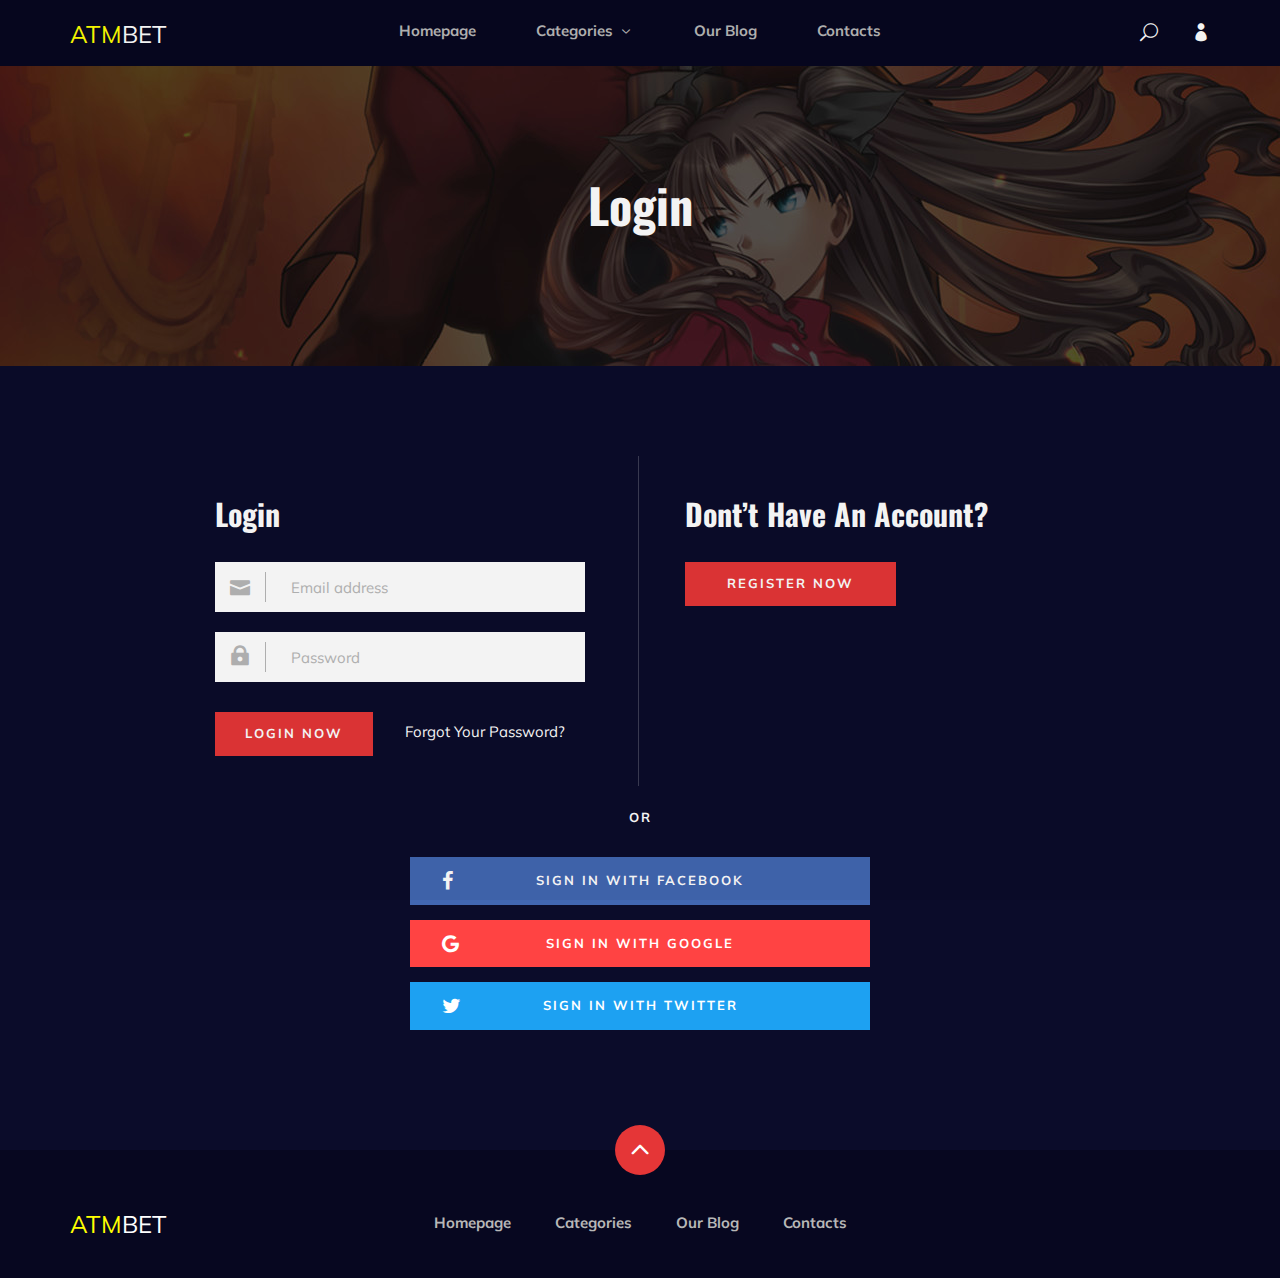
==== commit 5700d9c9: "Update login.html" ====
--- a/login.html
+++ b/login.html
@@ -7,7 +7,7 @@
     <meta name="keywords" content="Anime, unica, creative, html">
     <meta name="viewport" content="width=device-width, initial-scale=1.0">
     <meta http-equiv="X-UA-Compatible" content="ie=edge">
-    <title>Anime | Template</title>
+    <title>ATMBET | Login</title>
 
     <!-- Google Font -->
     <link href="https://fonts.googleapis.com/css2?family=Oswald:wght@300;400;500;600;700&display=swap" rel="stylesheet">
@@ -38,7 +38,7 @@
                 <div class="col-lg-2">
                     <div class="header__logo">
                         <a href="./index.html">
-                            <img src="img/logo.png" alt="">
+                            <h4 style="color: white;"><span style="color: yellow;">ATM</span>BET</h4>
                         </a>
                     </div>
                 </div>
@@ -49,15 +49,15 @@
                                 <li><a href="./index.html">Homepage</a></li>
                                 <li><a href="./categories.html">Categories <span class="arrow_carrot-down"></span></a>
                                     <ul class="dropdown">
-                                        <li><a href="./categories.html">Categories</a></li>
-                                        <li><a href="./anime-details.html">Anime Details</a></li>
-                                        <li><a href="./anime-watching.html">Anime Watching</a></li>
-                                        <li><a href="./blog-details.html">Blog Details</a></li>
+                                        <li><a href="">Categories</a></li>
+                                        <li><a href="">Anime Details</a></li>
+                                        <li><a href"">Anime Watching</a></li>
+                                        <li><a href="">Blog Details</a></li>
                                         <li><a href="./signup.html">Sign Up</a></li>
                                         <li><a href="./login.html">Login</a></li>
                                     </ul>
                                 </li>
-                                <li><a href="./blog.html">Our Blog</a></li>
+                                <li><a href="">Our Blog</a></li>
                                 <li><a href="#">Contacts</a></li>
                             </ul>
                         </nav>
@@ -82,7 +82,7 @@
                 <div class="col-lg-12 text-center">
                     <div class="normal__breadcrumb__text">
                         <h2>Login</h2>
-                        <p>Welcome to the official Anime blog.</p>
+                        
                     </div>
                 </div>
             </div>
@@ -147,25 +147,20 @@
             <div class="row">
                 <div class="col-lg-3">
                     <div class="footer__logo">
-                        <a href="./index.html"><img src="img/logo.png" alt=""></a>
+                        <h4 style="color: white;"><span style="color: yellow;">ATM</span>BET</h4>
                     </div>
                 </div>
                 <div class="col-lg-6">
                     <div class="footer__nav">
                         <ul>
                             <li class="active"><a href="./index.html">Homepage</a></li>
-                            <li><a href="./categories.html">Categories</a></li>
-                            <li><a href="./blog.html">Our Blog</a></li>
+                            <li><a href="">Categories</a></li>
+                            <li><a href="">Our Blog</a></li>
                             <li><a href="#">Contacts</a></li>
                         </ul>
                     </div>
                 </div>
-                <div class="col-lg-3">
-                    <p><!-- Link back to Colorlib can't be removed. Template is licensed under CC BY 3.0. -->
-                      Copyright &copy;<script>document.write(new Date().getFullYear());</script> All rights reserved | This template is made with <i class="fa fa-heart" aria-hidden="true"></i> by <a href="https://colorlib.com" target="_blank">Colorlib</a>
-                      <!-- Link back to Colorlib can't be removed. Template is licensed under CC BY 3.0. --></p>
-
-                  </div>
+                
               </div>
           </div>
       </footer>
@@ -195,4 +190,4 @@
 
 </body>
 
-</html>+</html>
